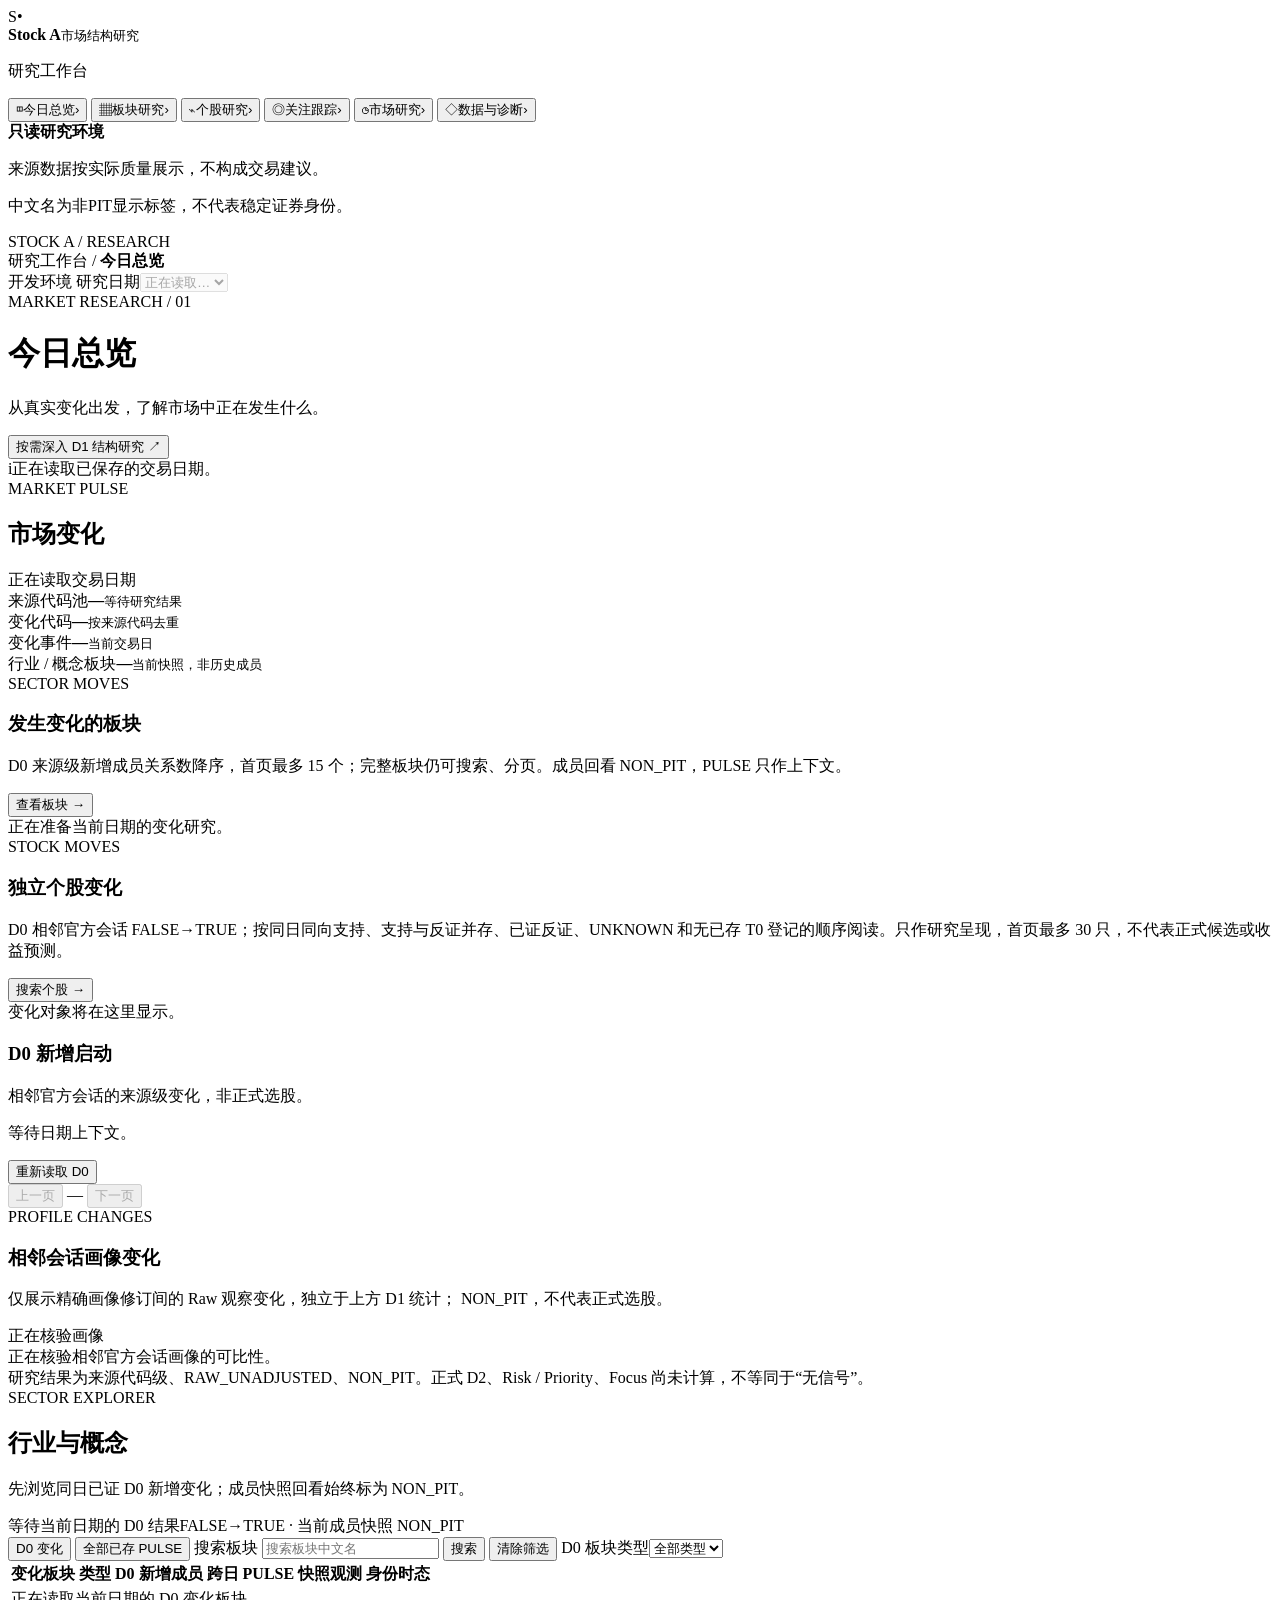
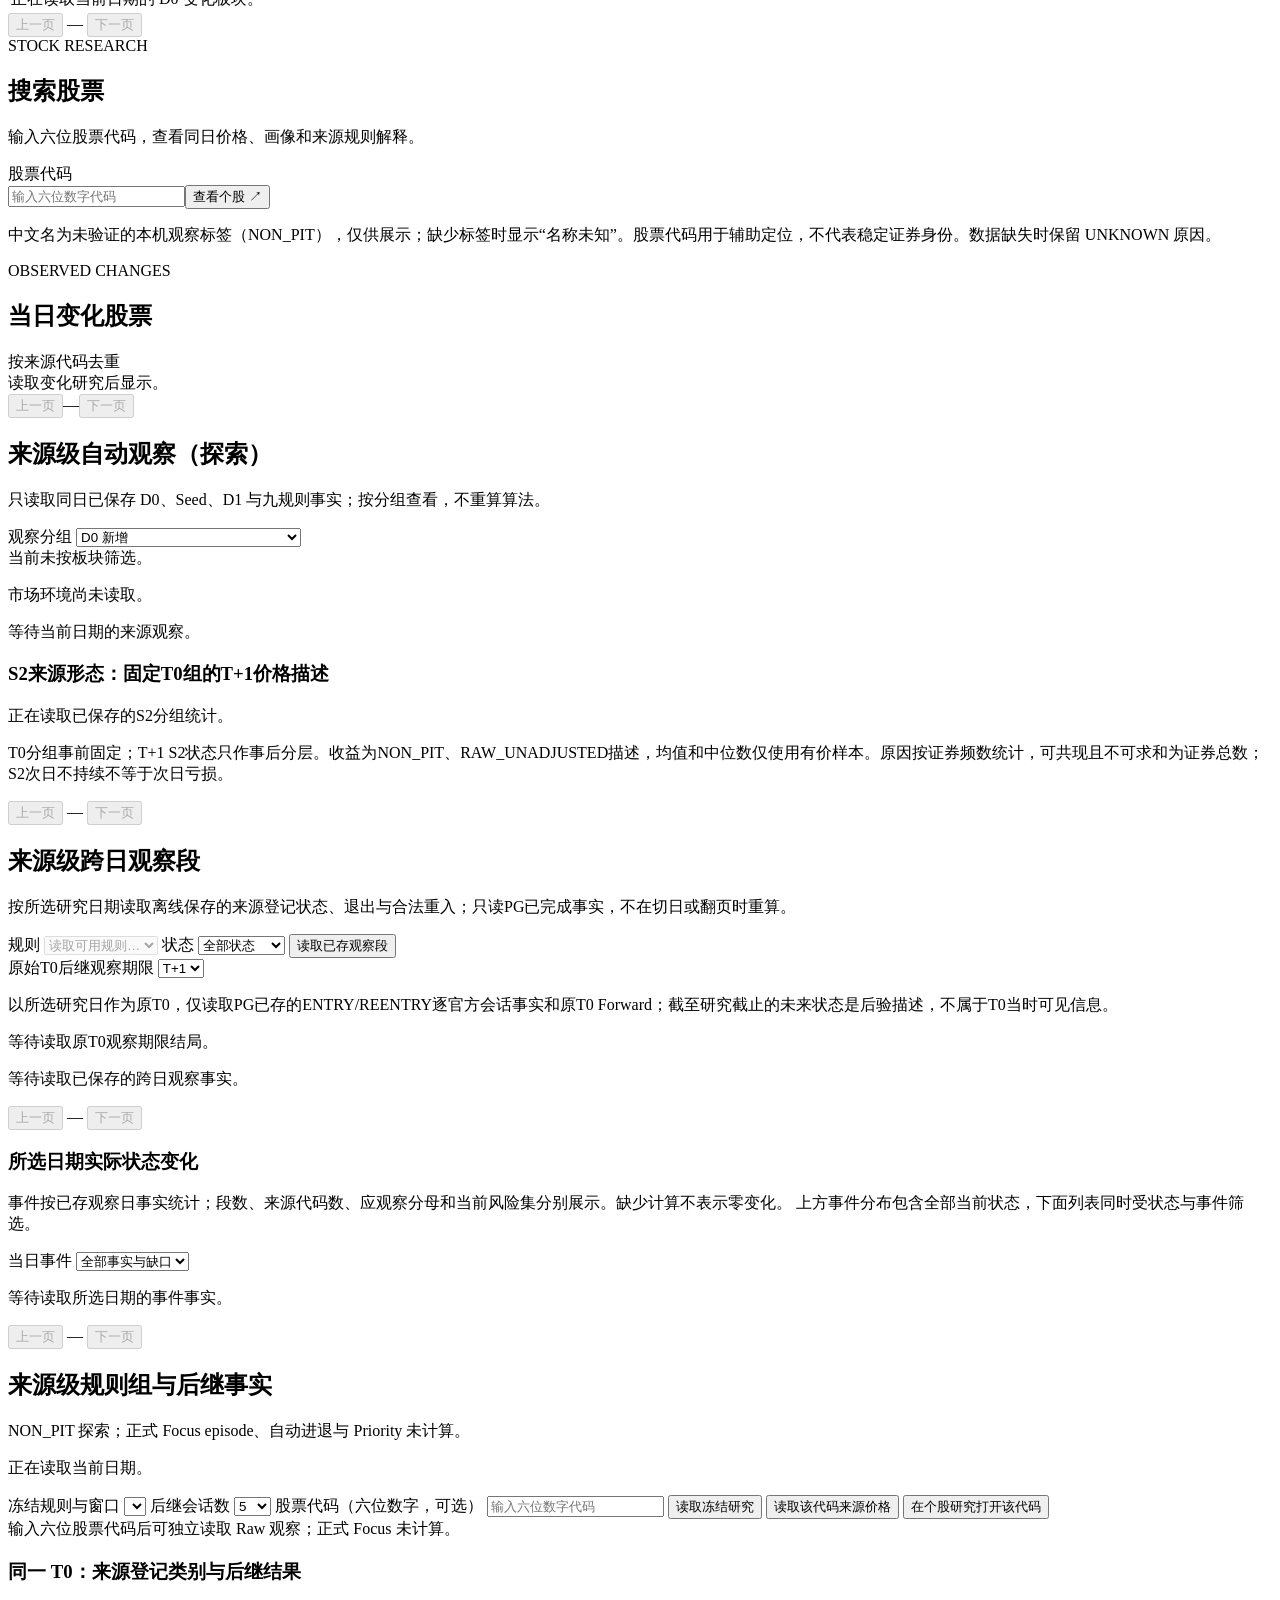
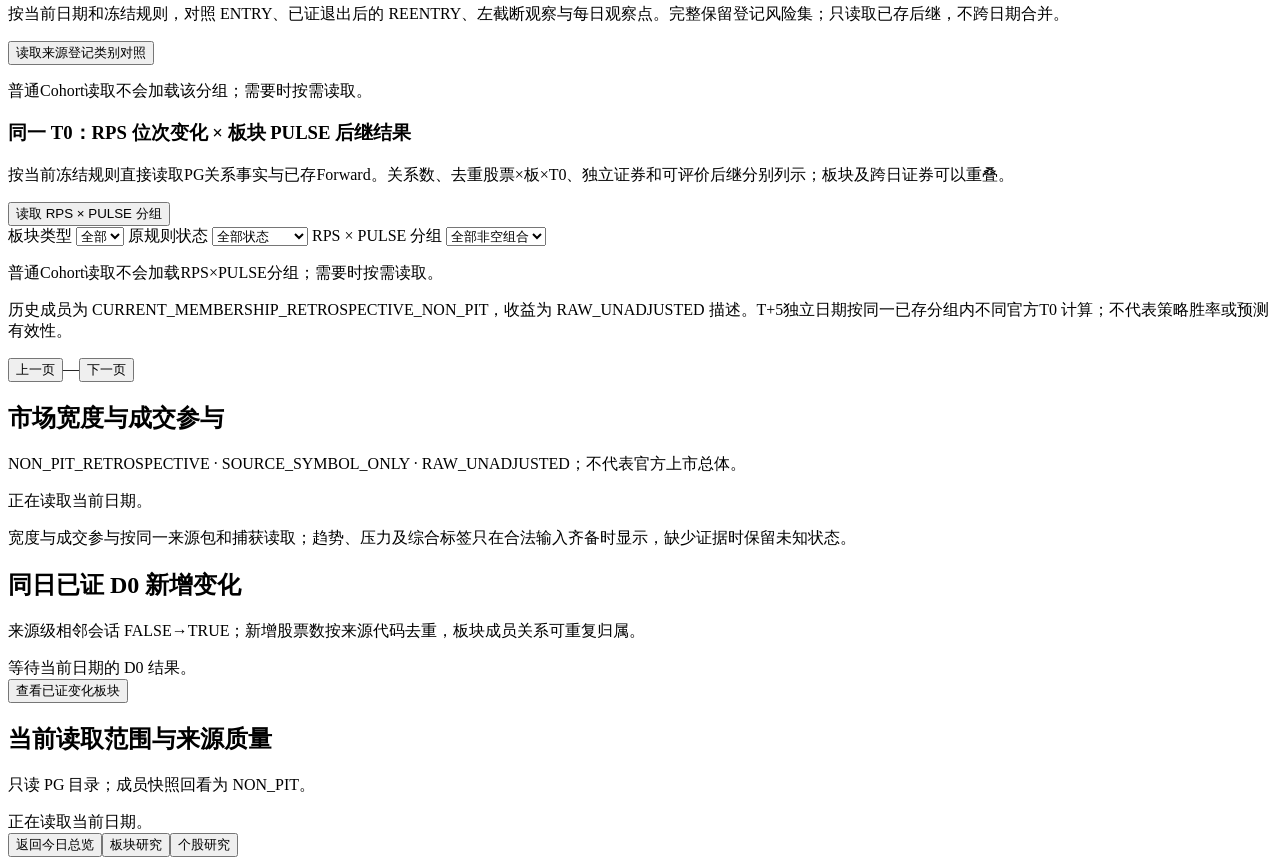
==== web/product/index.html @ 1465f551 "接入来源观察后验结局" ====
<!doctype html>
<html lang="zh-CN">
  <head>
    <meta charset="utf-8" />
    <meta name="viewport" content="width=device-width, initial-scale=1" />
    <title>Stock A · 研究工作台</title>
    <link rel="stylesheet" href="/app.css" />
    <script type="module" src="/app.js"></script>
  </head>
  <body>
    <div class="shell">
      <aside class="sidebar" aria-label="主导航">
        <div class="brand">
          <div class="brand-mark">S<span>•</span></div>
          <div><strong>Stock A</strong><small>市场结构研究</small></div>
        </div>
        <p class="nav-caption">研究工作台</p>
        <nav class="navigation">
          <button class="nav-item active" data-page="overview">
            <span class="nav-icon">◫</span><span>今日总览</span
            ><span class="nav-arrow">›</span>
          </button>
          <button class="nav-item" data-page="sectors">
            <span class="nav-icon">▦</span><span>板块研究</span
            ><span class="nav-arrow">›</span>
          </button>
          <button class="nav-item" data-page="stocks">
            <span class="nav-icon">⌁</span><span>个股研究</span
            ><span class="nav-arrow">›</span>
          </button>
          <button class="nav-item" data-page="focus">
            <span class="nav-icon">◎</span><span>关注跟踪</span
            ><span class="nav-arrow">›</span>
          </button>
          <button class="nav-item" data-page="market">
            <span class="nav-icon">◷</span><span>市场研究</span
            ><span class="nav-arrow">›</span>
          </button>
          <button class="nav-item" data-page="diagnostics">
            <span class="nav-icon">◇</span><span>数据与诊断</span
            ><span class="nav-arrow">›</span>
          </button>
        </nav>
        <div class="sidebar-note">
          <span class="status-dot"></span>
          <div>
            <b>只读研究环境</b>
            <p>来源数据按实际质量展示，不构成交易建议。</p>
            <p id="displayNameObservation">
              中文名为非PIT显示标签，不代表稳定证券身份。
            </p>
          </div>
        </div>
        <div class="sidebar-foot">STOCK A <span> / </span> RESEARCH</div>
      </aside>
      <main class="workspace">
        <header class="topbar">
          <div class="breadcrumbs">
            研究工作台 <span>/</span> <strong id="breadcrumb">今日总览</strong>
          </div>
          <div class="top-actions">
            <span class="environment"><i></i> 开发环境</span
            ><label class="context-button" for="researchDate">
              <span>研究日期</span
              ><select id="researchDate" disabled>
                <option value="">正在读取…</option>
              </select>
            </label>
          </div>
        </header>
        <div class="content">
          <div class="page-heading">
            <div>
              <div class="eyebrow">
                MARKET RESEARCH <span> / </span>
                <span id="headingIndex">01</span>
              </div>
              <h1 id="pageTitle">今日总览</h1>
              <p id="pageSubtitle">从真实变化出发，了解市场中正在发生什么。</p>
            </div>
            <button id="refreshResearch" class="button primary">
              按需深入 D1 结构研究 <span>↗</span>
            </button>
          </div>
          <div id="contextNotice" class="context-notice">
            <span class="notice-icon">i</span
            ><span id="contextText">正在读取已保存的交易日期。</span>
          </div>
          <div id="d1MaterialFilters" class="d1-material-filters" hidden>
            <label
              >结构类型<select id="d1StructureType">
                <option value="ALL">全部结构</option>
                <option value="PIVOT_LOW">枢轴低点</option>
                <option value="PIVOT_HIGH">枢轴高点</option>
                <option value="RANGE_FLOOR">区间底部</option>
                <option value="RANGE_CEILING">区间顶部</option>
                <option value="GAP_ZONE">缺口区域</option>
              </select></label
            >
            <label
              >材料变化原因<select id="d1MaterialReason">
                <option value="ALL">全部原因</option>
                <option value="SUPPORT_STATE_TRANSITION">支撑状态变化</option>
                <option value="SUPPORT_ACCEPTANCE_TRANSITION">
                  支撑接受状态变化
                </option>
                <option value="SUPPORT_FRESHNESS_TRANSITION">
                  支撑新鲜度变化
                </option>
                <option value="RETEST_QUALIFICATION_TRANSITION">
                  回测资格变化
                </option>
                <option value="FIRST_VALID_TEST_OBSERVED">首次有效测试</option>
                <option value="FIRST_SEPARATED_SESSION_OBSERVED">
                  首次间隔会话观察
                </option>
                <option value="GAP_FILL_STAGE_TRANSITION">
                  缺口回补阶段变化
                </option>
              </select></label
            >
            <span id="d1MaterialStatus" role="status"
              >选择 D1 材料变化并明确触发读取。</span
            >
          </div>
          <p id="d1MaterialQuality" class="d1-material-quality" hidden></p>
          <section id="overview" class="page active" aria-label="今日总览">
            <div class="section-heading">
              <div>
                <span class="section-kicker">MARKET PULSE</span>
                <h2>市场变化</h2>
              </div>
              <span class="muted" id="observationLabel">正在读取交易日期</span>
            </div>
            <div class="metrics" id="metrics">
              <article>
                <span>来源代码池</span><strong>—</strong
                ><small>等待研究结果</small>
              </article>
              <article>
                <span>变化代码</span><strong>—</strong
                ><small>按来源代码去重</small>
              </article>
              <article>
                <span>变化事件</span><strong>—</strong><small>当前交易日</small>
              </article>
              <article>
                <span>行业 / 概念板块</span><strong>—</strong
                ><small>当前快照，非历史成员</small>
              </article>
            </div>
            <div class="grid-two">
              <section class="card">
                <div class="card-head">
                  <div>
                    <span class="section-kicker">SECTOR MOVES</span>
                    <h3>发生变化的板块</h3>
                    <p>
                      D0 来源级新增成员关系数降序，首页最多 15
                      个；完整板块仍可搜索、分页。成员回看 NON_PIT，PULSE
                      只作上下文。
                    </p>
                  </div>
                  <button class="text-button" data-goto="sectors">
                    查看板块 <span>→</span>
                  </button>
                </div>
                <div id="overviewBoards" class="list-empty">
                  正在准备当前日期的变化研究。
                </div>
              </section>
              <section class="card">
                <div class="card-head">
                  <div>
                    <span class="section-kicker">STOCK MOVES</span>
                    <h3>独立个股变化</h3>
                    <p>
                      D0 相邻官方会话
                      FALSE→TRUE；按同日同向支持、支持与反证并存、已证反证、UNKNOWN
                      和无已存 T0 登记的顺序阅读。只作研究呈现，首页最多 30
                      只，不代表正式候选或收益预测。
                    </p>
                  </div>
                  <button class="text-button" data-goto="stocks">
                    搜索个股 <span>→</span>
                  </button>
                </div>
                <div id="overviewStocks" class="list-empty">
                  变化对象将在这里显示。
                </div>
              </section>
            </div>
            <section class="card">
              <div class="card-head">
                <div>
                  <h3>D0 新增启动</h3>
                  <p>相邻官方会话的来源级变化，非正式选股。</p>
                </div>
              </div>
              <p id="d0Status" role="status">等待日期上下文。</p>
              <button id="d0Retry" class="button subtle">重新读取 D0</button>
              <div id="d0Stocks" class="list-empty"></div>
              <div class="pagination">
                <button id="d0Prev" class="button subtle" disabled>
                  上一页
                </button>
                <span id="d0Page">—</span>
                <button id="d0Next" class="button subtle" disabled>
                  下一页
                </button>
              </div>
            </section>
            <section id="profileChangeCard" class="card profile-change-card">
              <div class="card-head">
                <div>
                  <span class="section-kicker">PROFILE CHANGES</span>
                  <h3>相邻会话画像变化</h3>
                  <p>
                    仅展示精确画像修订间的 Raw 观察变化，独立于上方 D1 统计；
                    NON_PIT，不代表正式选股。
                  </p>
                </div>
                <span id="profileChangeSummary" class="muted"
                  >正在核验画像</span
                >
              </div>
              <div id="profileChangeList" class="list-empty">
                正在核验相邻官方会话画像的可比性。
              </div>
            </section>
            <div class="footnote">
              研究结果为来源代码级、RAW_UNADJUSTED、NON_PIT。正式 D2、Risk /
              Priority、Focus 尚未计算，不等同于“无信号”。
            </div>
          </section>
          <section id="sectors" class="page" aria-label="板块研究">
            <div class="section-heading">
              <div>
                <span class="section-kicker">SECTOR EXPLORER</span>
                <h2>行业与概念</h2>
                <p id="d0BoardDescription">
                  先浏览同日已证 D0 新增变化；成员快照回看始终标为 NON_PIT。
                </p>
              </div>
            </div>
            <section class="card table-card">
              <div class="table-caption">
                <span id="d0BoardSummary">等待当前日期的 D0 结果</span
                ><span id="d0BoardMode">FALSE→TRUE · 当前成员快照 NON_PIT</span>
              </div>
              <div
                id="pulseCohortSummary"
                class="pulse-cohort-summary"
                hidden
              ></div>
              <div class="filters d0-board-filters">
                <button
                  id="viewD0Boards"
                  class="button primary"
                  aria-pressed="true"
                >
                  D0 变化
                </button>
                <button
                  id="viewPulseBoards"
                  class="button subtle"
                  aria-pressed="false"
                >
                  全部已存 PULSE
                </button>
                <label class="sr-only" for="d0BoardSearch">搜索板块</label>
                <input id="d0BoardSearch" placeholder="搜索板块中文名" />
                <button id="searchD0Boards" class="button subtle">搜索</button>
                <button id="clearD0BoardFilters" class="button subtle">
                  清除筛选
                </button>
                <label class="sr-only" for="d0BoardKind">D0 板块类型</label
                ><select id="d0BoardKind">
                  <option value="ALL">全部类型</option>
                  <option value="INDUSTRY">行业</option>
                  <option value="CONCEPT">概念</option>
                </select>
              </div>
              <div class="table-scroll">
                <table>
                  <thead>
                    <tr>
                      <th id="d0BoardNameHeading">变化板块</th>
                      <th>类型</th>
                      <th id="d0BoardCountHeading">D0 新增成员</th>
                      <th id="d0BoardPulseHeading">跨日 PULSE</th>
                      <th>快照观测</th>
                      <th>身份时态</th>
                      <th></th>
                    </tr>
                  </thead>
                  <tbody id="d0BoardRows">
                    <tr>
                      <td colspan="7" class="empty">
                        正在读取当前日期的 D0 变化板块。
                      </td>
                    </tr>
                  </tbody>
                </table>
              </div>
              <div class="pagination">
                <button id="d0BoardPrev" class="button subtle" disabled>
                  上一页
                </button>
                <span id="d0BoardPage">—</span>
                <button id="d0BoardNext" class="button subtle" disabled>
                  下一页
                </button>
              </div>
            </section>
            <section id="d1SectorPanel" class="d1-sector-panel" hidden>
              <div class="section-heading">
                <div>
                  <span class="section-kicker">DEEPER D1 RESEARCH</span>
                  <h2>深入 D1 结构变化</h2>
                  <p>
                    仅在明确点击顶部“按需深入 D1 结构研究”后读取完整来源池。
                  </p>
                </div>
                <div class="filters">
                  <label class="sr-only" for="boardSearch">搜索 D1 板块</label>
                  <input id="boardSearch" placeholder="搜索板块中文名" />
                  <button id="searchBoards" class="button subtle">搜索</button>
                  <label class="sr-only" for="boardKind">D1 板块类型</label
                  ><select id="boardKind">
                    <option value="ALL">全部类型</option>
                    <option value="INDUSTRY">行业</option>
                    <option value="CONCEPT">概念</option>
                  </select>
                </div>
              </div>
              <section class="card table-card">
                <div class="table-caption">
                  <span id="boardSummary">等待 D1 深入研究</span
                  ><span>材料变化交集 · 当前成员快照 NON_PIT</span>
                </div>
                <p id="boardCompareStatus" role="status">
                  选择两个板块后比较成员交集、独有集合、去重分母、D0新增、Seed与目标价质量。
                </p>
                <div class="table-scroll">
                  <table>
                    <thead>
                      <tr>
                        <th>板块名称</th>
                        <th>类型</th>
                        <th>成员总数</th>
                        <th>映射 / 未映射</th>
                        <th>变化成员</th>
                        <th></th>
                      </tr>
                    </thead>
                    <tbody id="boardRows">
                      <tr>
                        <td colspan="6" class="empty">
                          等待用户主动触发 D1 深入研究。
                        </td>
                      </tr>
                    </tbody>
                  </table>
                </div>
                <div class="pagination">
                  <button id="boardPrev" class="button subtle" disabled>
                    上一页
                  </button>
                  <span id="boardPage">—</span>
                  <button id="boardNext" class="button subtle" disabled>
                    下一页
                  </button>
                </div>
              </section>
            </section>
          </section>
          <section id="stocks" class="page" aria-label="个股研究">
            <div class="section-heading">
              <div>
                <span class="section-kicker">STOCK RESEARCH</span>
                <h2>搜索股票</h2>
                <p>输入六位股票代码，查看同日价格、画像和来源规则解释。</p>
              </div>
            </div>
            <div class="card search-card">
              <form id="stockSearch">
                <label for="stockSymbol">股票代码</label>
                <div class="search-line">
                  <input
                    id="stockSymbol"
                    autocomplete="off"
                    inputmode="numeric"
                    maxlength="6"
                    pattern="[0-9]{6}"
                    title="请输入六位数字股票代码"
                    placeholder="输入六位数字代码"
                  /><button class="button primary" type="submit">
                    查看个股 <span>↗</span>
                  </button>
                </div>
              </form>
              <p id="stockSearchStatus" class="muted" role="status"></p>
              <p class="muted">
                中文名为未验证的本机观察标签（NON_PIT），仅供展示；缺少标签时显示“名称未知”。股票代码用于辅助定位，不代表稳定证券身份。数据缺失时保留
                UNKNOWN 原因。
              </p>
            </div>
            <div class="section-heading lower">
              <div>
                <span class="section-kicker">OBSERVED CHANGES</span>
                <h2>当日变化股票</h2>
              </div>
              <span class="muted">按来源代码去重</span>
            </div>
            <section class="card">
              <div id="stockList" class="list-empty">读取变化研究后显示。</div>
              <div class="pagination">
                <button id="stockPrev" class="button subtle" disabled>
                  上一页</button
                ><span id="stockPage">—</span
                ><button id="stockNext" class="button subtle" disabled>
                  下一页
                </button>
              </div>
            </section>
          </section>
          <section id="focus" class="page" aria-label="关注跟踪">
            <section class="card">
              <div class="card-head">
                <div>
                  <h2>来源级自动观察（探索）</h2>
                  <p>
                    只读取同日已保存 D0、Seed、D1
                    与九规则事实；按分组查看，不重算算法。
                  </p>
                </div>
              </div>
              <label class="inline-filter"
                >观察分组
                <select id="focusAutoGroup">
                  <option value="D0_NEW">D0 新增</option>
                  <option value="SEED_RULE">
                    Seed / S1 / S2 / 冻结规则为 TRUE
                  </option>
                  <option value="D1_MATERIAL">D1 材料变化</option>
                  <option value="UNKNOWN">未知或缺少事实</option>
                  <option value="KNOWN_NO_SIGNAL">已计算无观察线索</option>
                </select>
              </label>
              <div id="focusAutoBoardFilter" class="focus-filter-state">
                当前未按板块筛选。
              </div>
              <p id="focusMarketContext" role="status">市场环境尚未读取。</p>
              <p id="focusAutoStatus" role="status">等待当前日期的来源观察。</p>
              <section
                id="focusS2T1Cohort"
                class="focus-s2-t1-cohort"
                aria-label="S2固定分组T加一描述统计"
              >
                <h3>S2来源形态：固定T0组的T+1价格描述</h3>
                <p id="focusS2T1CohortStatus" role="status">
                  正在读取已保存的S2分组统计。
                </p>
                <div id="focusS2T1CohortTables"></div>
                <p id="focusS2T1CohortNote" class="muted">
                  T0分组事前固定；T+1
                  S2状态只作事后分层。收益为NON_PIT、RAW_UNADJUSTED描述，均值和中位数仅使用有价样本。原因按证券频数统计，可共现且不可求和为证券总数；S2次日不持续不等于次日亏损。
                </p>
              </section>
              <div id="focusAutoRows"></div>
              <div class="pagination">
                <button id="focusAutoPrev" class="button subtle" disabled>
                  上一页
                </button>
                <span id="focusAutoPage">—</span>
                <button id="focusAutoNext" class="button subtle" disabled>
                  下一页
                </button>
              </div>
            </section>
            <section class="card" aria-label="来源级跨日观察段">
              <div class="card-head">
                <div>
                  <h2>来源级跨日观察段</h2>
                  <p>
                    按所选研究日期读取离线保存的来源登记状态、退出与合法重入；只读PG已完成事实，不在切日或翻页时重算。
                  </p>
                </div>
              </div>
              <div class="focus-segment-filters">
                <label class="inline-filter"
                  >规则
                  <select id="focusSegmentRule" disabled>
                    <option value="">读取可用规则…</option>
                  </select>
                </label>
                <label class="inline-filter"
                  >状态
                  <select id="focusSegmentStatusFilter">
                    <option value="ALL">全部状态</option>
                    <option value="ACTIVE">持续观察</option>
                    <option value="PAUSED">未知暂停</option>
                    <option value="EXITED">已证退出</option>
                    <option value="EXITED_UNKNOWN">退出后未知</option>
                    <option value="UNKNOWN">状态未知</option>
                    <option value="INCOMPLETE">事实不完整</option>
                    <option value="NOT_COMPUTED">未计算</option>
                  </select>
                </label>
                <button id="focusSegmentRefresh" class="button subtle">
                  读取已存观察段
                </button>
              </div>
              <div class="focus-segment-outcome-controls">
                <label class="inline-filter"
                  >原始T0后继观察期限
                  <select id="focusSegmentOutcomeHorizon">
                    <option value="1">T+1</option>
                    <option value="3">T+3</option>
                    <option value="5">T+5</option>
                  </select>
                </label>
                <p>
                  以所选研究日作为原T0，仅读取PG已存的ENTRY/REENTRY逐官方会话事实和原T0
                  Forward；截至研究截止的未来状态是后验描述，不属于T0当时可见信息。
                </p>
              </div>
              <p id="focusSegmentOutcomeStatus" role="status">
                等待读取原T0观察期限结局。
              </p>
              <div
                id="focusSegmentOutcomeSummary"
                class="focus-segment-outcome-summary"
              ></div>
              <p id="focusSegmentStatus" role="status">
                等待读取已保存的跨日观察事实。
              </p>
              <div id="focusSegmentRows" class="focus-segment-rows"></div>
              <div class="pagination">
                <button id="focusSegmentPrev" class="button subtle" disabled>
                  上一页
                </button>
                <span id="focusSegmentPage">—</span>
                <button id="focusSegmentNext" class="button subtle" disabled>
                  下一页
                </button>
              </div>
              <div class="focus-segment-day-events">
                <h3>所选日期实际状态变化</h3>
                <p>
                  事件按已存观察日事实统计；段数、来源代码数、应观察分母和当前风险集分别展示。缺少计算不表示零变化。
                  上方事件分布包含全部当前状态，下面列表同时受状态与事件筛选。
                </p>
                <label class="inline-filter"
                  >当日事件
                  <select id="focusSegmentEventFilter">
                    <option value="ALL">全部事实与缺口</option>
                    <option value="ENTRY">新登记</option>
                    <option value="FIRST_OBSERVED_LEFT_CENSORED">
                      左截断首观
                    </option>
                    <option value="CONTINUES">持续观察</option>
                    <option value="PAUSED_UNKNOWN">未知暂停</option>
                    <option value="EXIT_PROVED">已证退出</option>
                    <option value="REENTRY">合法重入</option>
                    <option value="LEFT_CENSORED">未知后恢复</option>
                    <option value="UNKNOWN">仍未知</option>
                    <option value="NO_MATCH">终止后未重入</option>
                    <option value="REENTRY_NOT_LINKED">重入未证</option>
                    <option value="INCOMPLETE">事实不完整</option>
                    <option value="NOT_COMPUTED">未计算</option>
                  </select>
                </label>
                <p id="focusSegmentEventStatus" role="status">
                  等待读取所选日期的事件事实。
                </p>
                <div
                  id="focusSegmentEventCounts"
                  class="focus-segment-event-counts"
                ></div>
                <div
                  id="focusSegmentEventRows"
                  class="focus-segment-rows"
                ></div>
                <div class="pagination">
                  <button
                    id="focusSegmentEventPrev"
                    class="button subtle"
                    disabled
                  >
                    上一页
                  </button>
                  <span id="focusSegmentEventPage">—</span>
                  <button
                    id="focusSegmentEventNext"
                    class="button subtle"
                    disabled
                  >
                    下一页
                  </button>
                </div>
              </div>
            </section>
            <section class="card">
              <div class="card-head">
                <div>
                  <h2>来源级规则组与后继事实</h2>
                  <p>
                    NON_PIT 探索；正式 Focus episode、自动进退与 Priority
                    未计算。
                  </p>
                </div>
              </div>
              <p id="focusStatus">正在读取当前日期。</p>
              <label
                >冻结规则与窗口
                <select id="cohortKey"></select
              ></label>
              <label
                >后继会话数
                <select id="cohortHorizon">
                  <option value="1">1</option>
                  <option value="3">3</option>
                  <option value="5" selected>5</option>
                  <option value="10">10</option>
                  <option value="20">20</option>
                </select></label
              >
              <label
                >股票代码（六位数字，可选）
                <input
                  id="cohortSymbol"
                  inputmode="numeric"
                  maxlength="6"
                  pattern="[0-9]{6}"
                  title="请输入六位数字股票代码，无需市场前缀"
                  placeholder="输入六位数字代码"
              /></label>
              <button id="readCohort" class="button primary">
                读取冻结研究
              </button>
              <button id="focusReadStock" class="button subtle">
                读取该代码来源价格
              </button>
              <button id="focusBackStock" class="button subtle">
                在个股研究打开该代码
              </button>
              <div id="focusStockStatus" role="status">
                输入六位股票代码后可独立读取 Raw 观察；正式 Focus 未计算。
              </div>
              <div id="focusStockResult"></div>
              <div id="cohortSummary"></div>
              <section
                id="cohortEnrollmentPanel"
                class="cohort-rps-pulse-panel"
                aria-label="同一T0来源登记类别与后继结果"
              >
                <h3>同一 T0：来源登记类别与后继结果</h3>
                <p class="muted">
                  按当前日期和冻结规则，对照 ENTRY、已证退出后的
                  REENTRY、左截断观察与每日观察点。完整保留登记风险集；只读取已存后继，不跨日期合并。
                </p>
                <button id="readCohortEnrollment" class="button subtle">
                  读取来源登记类别对照
                </button>
                <p id="cohortEnrollmentStatus" role="status">
                  普通Cohort读取不会加载该分组；需要时按需读取。
                </p>
                <div id="cohortEnrollmentSummary"></div>
              </section>
              <section
                id="cohortRpsPulsePanel"
                class="cohort-rps-pulse-panel"
                aria-label="RPS位次变化与板块PULSE后继分组统计"
              >
                <h3>同一 T0：RPS 位次变化 × 板块 PULSE 后继结果</h3>
                <p class="muted">
                  按当前冻结规则直接读取PG关系事实与已存Forward。关系数、去重股票×板×T0、独立证券和可评价后继分别列示；板块及跨日证券可以重叠。
                </p>
                <button id="readCohortRpsPulse" class="button subtle">
                  读取 RPS × PULSE 分组
                </button>
                <div class="filters cohort-rps-pulse-filters">
                  <label for="cohortRpsBoardKind">
                    板块类型
                    <select id="cohortRpsBoardKind">
                      <option value="ALL">全部</option>
                      <option value="INDUSTRY">行业</option>
                      <option value="CONCEPT">概念</option>
                    </select>
                  </label>
                  <label for="cohortRpsRuleState">
                    原规则状态
                    <select id="cohortRpsRuleState">
                      <option value="ALL">全部状态</option>
                      <option value="TRUE">MATCH</option>
                      <option value="FALSE">NO_MATCH</option>
                      <option value="UNKNOWN">UNKNOWN</option>
                    </select>
                  </label>
                  <label for="cohortRpsGroup">
                    RPS × PULSE 分组
                    <select id="cohortRpsGroup">
                      <option value="ALL">全部非空组合</option>
                    </select>
                  </label>
                </div>
                <p id="cohortRpsPulseStatus" role="status">
                  普通Cohort读取不会加载RPS×PULSE分组；需要时按需读取。
                </p>
                <div id="cohortRpsPulseSummary"></div>
                <p class="muted">
                  历史成员为 CURRENT_MEMBERSHIP_RETROSPECTIVE_NON_PIT，收益为
                  RAW_UNADJUSTED 描述。T+5独立日期按同一已存分组内不同官方T0
                  计算；不代表策略胜率或预测有效性。
                </p>
              </section>
              <div id="cohortDateComparison"></div>
              <div id="cohortSymbolForward"></div>
              <div id="cohortRows"></div>
              <div class="pagination">
                <button id="cohortPrev" class="button subtle">上一页</button
                ><span id="cohortPage">—</span
                ><button id="cohortNext" class="button subtle">下一页</button>
              </div>
            </section>
          </section>
          <section id="market" class="page" aria-label="市场研究">
            <section class="card">
              <h2>市场宽度与成交参与</h2>
              <p>
                NON_PIT_RETROSPECTIVE · SOURCE_SYMBOL_ONLY ·
                RAW_UNADJUSTED；不代表官方上市总体。
              </p>
              <div id="marketResult">正在读取当前日期。</div>
              <p>
                宽度与成交参与按同一来源包和捕获读取；趋势、压力及综合标签只在合法输入齐备时显示，缺少证据时保留未知状态。
              </p>
            </section>
            <section class="card market-d0-card">
              <h2>同日已证 D0 新增变化</h2>
              <p>
                来源级相邻会话
                FALSE→TRUE；新增股票数按来源代码去重，板块成员关系可重复归属。
              </p>
              <div id="marketD0Result" role="status">
                等待当前日期的 D0 结果。
              </div>
              <button class="button primary" data-goto="sectors">
                查看已证变化板块
              </button>
            </section>
          </section>
          <section id="diagnostics" class="page" aria-label="数据与诊断">
            <section class="card">
              <h2>当前读取范围与来源质量</h2>
              <p>只读 PG 目录；成员快照回看为 NON_PIT。</p>
              <div id="diagnosticResult">正在读取当前日期。</div>
              <button class="button subtle" data-goto="overview">
                返回今日总览</button
              ><button class="button subtle" data-goto="sectors">
                板块研究</button
              ><button class="button subtle" data-goto="stocks">
                个股研究
              </button>
            </section>
          </section>
        </div>
      </main>
    </div>
    <dialog id="boardDialog" class="drawer">
      <div class="dialog-head">
        <div>
          <span class="section-kicker">SECTOR DETAIL</span>
          <h2 id="boardTitle">板块成员</h2>
          <p id="boardMeta">当前快照 · NON_PIT</p>
        </div>
        <button class="icon-button" data-close="boardDialog" aria-label="关闭">
          ×
        </button>
      </div>
      <div class="drawer-body">
        <div id="boardCoverage" class="coverage">—</div>
        <section
          id="pulseHistory"
          class="card pulse-history"
          aria-label="板块PULSE多会话演变"
        >
          <h3>板块 PULSE 多会话演变</h3>
          <p>正在读取当前板块的既存会话事实。</p>
        </section>
        <div class="drawer-tools" id="memberTools">
          <label class="sr-only" for="memberSearch">搜索成员代码</label
          ><input
            id="memberSearch"
            placeholder="搜索成员中文名或六位股票代码"
          /><button id="searchMembers" class="button subtle">搜索</button
          ><select id="memberState">
            <option value="ALL">全部状态</option>
            <option value="CHANGED">有变化</option>
            <option value="UNCHANGED">未变化</option>
            <option value="UNKNOWN">未知</option>
            <option value="NOT_COMPARABLE">不可比较</option>
            <option value="NOT_EVALUABLE">不可评价</option>
          </select>
        </div>
        <div id="memberList" class="list-empty">正在读取成员…</div>
        <div class="pagination">
          <button id="memberPrev" class="button subtle">上一页</button
          ><span id="memberPage">—</span
          ><button id="memberNext" class="button subtle">下一页</button>
        </div>
      </div>
    </dialog>
    <dialog id="stockDialog" class="modal stock-modal">
      <div class="dialog-head">
        <div>
          <span class="section-kicker">STOCK DETAIL</span>
          <h2 id="stockTitle">个股研究</h2>
          <p id="stockMeta">来源代码 · RAW_UNADJUSTED · NON_PIT</p>
        </div>
        <button class="icon-button" data-close="stockDialog" aria-label="关闭">
          ×
        </button>
      </div>
      <div class="dialog-body stock-body">
        <div id="stockStatus" class="inline-status" role="status">
          正在读取…
        </div>
        <button id="stockToFocus" class="button subtle">
          查看该代码的关注观察
        </button>
        <div id="stockContent"></div>
      </div>
    </dialog>
  </body>
</html>
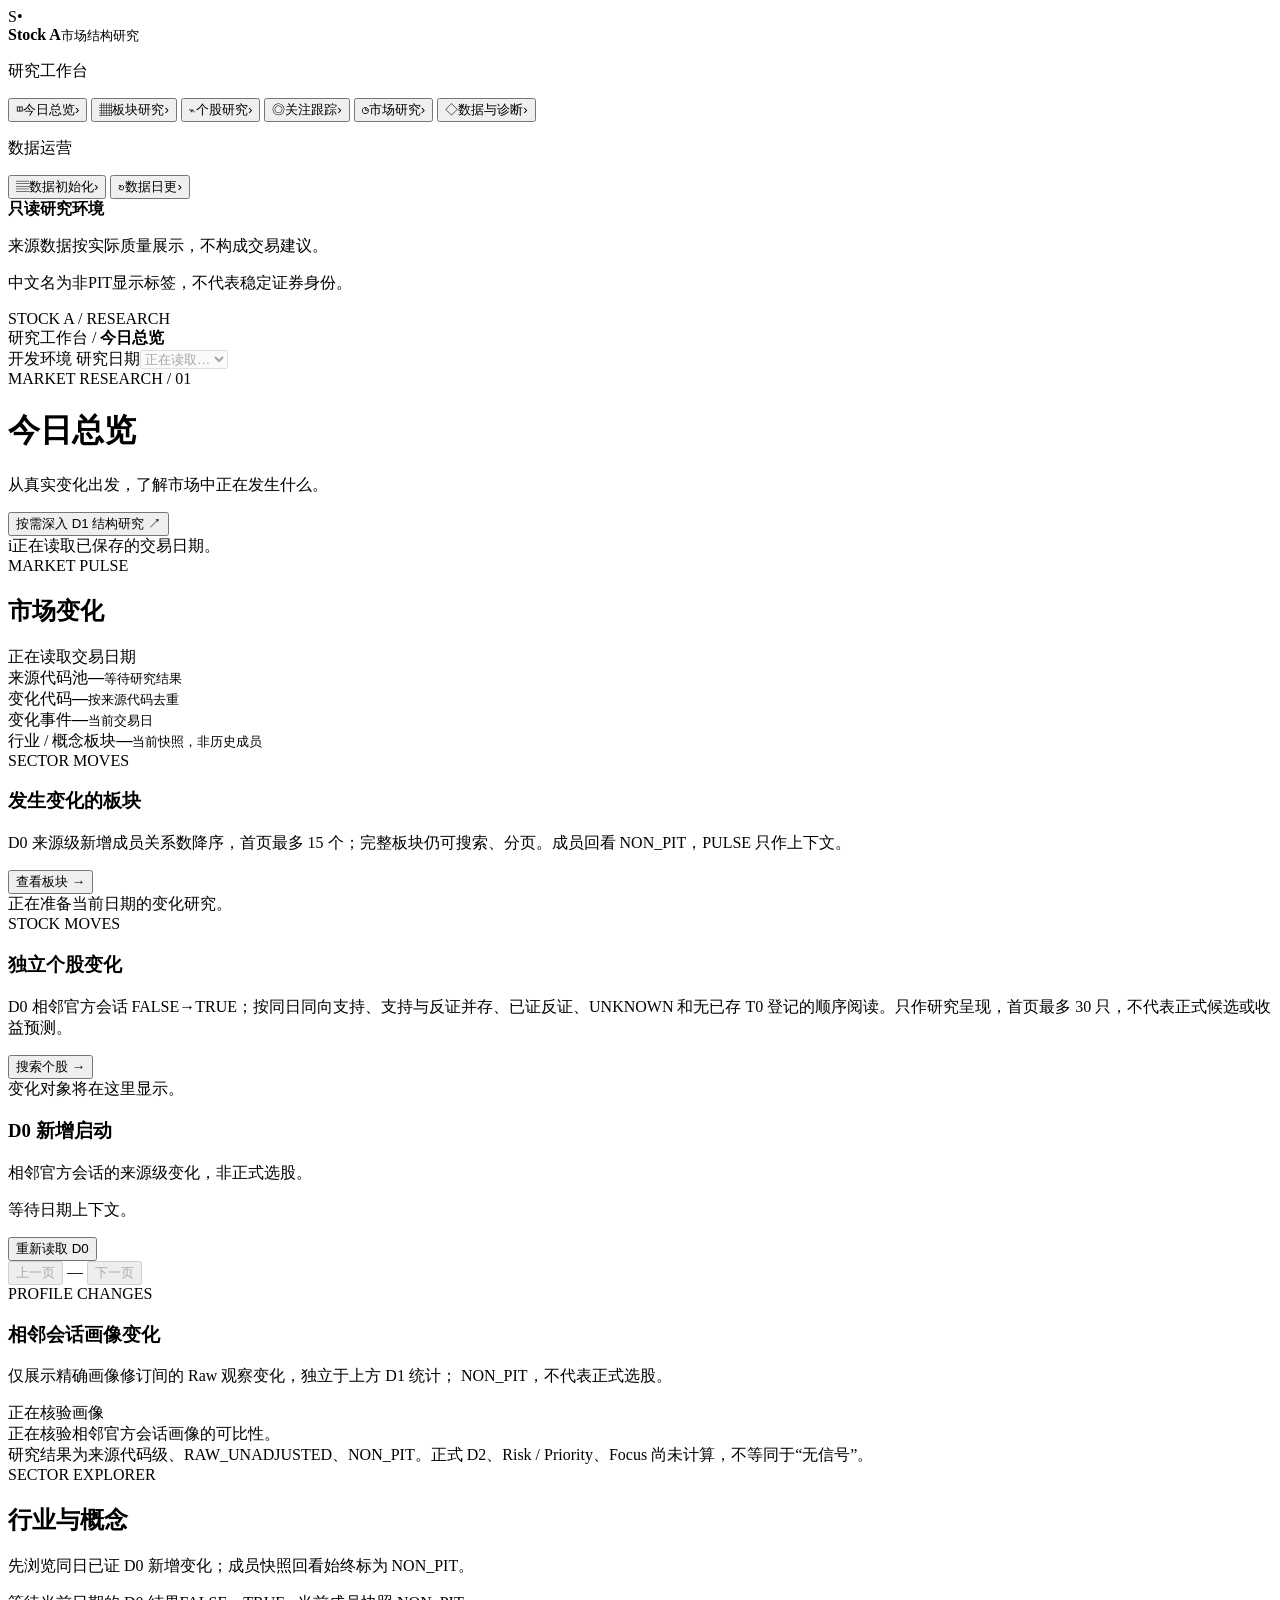
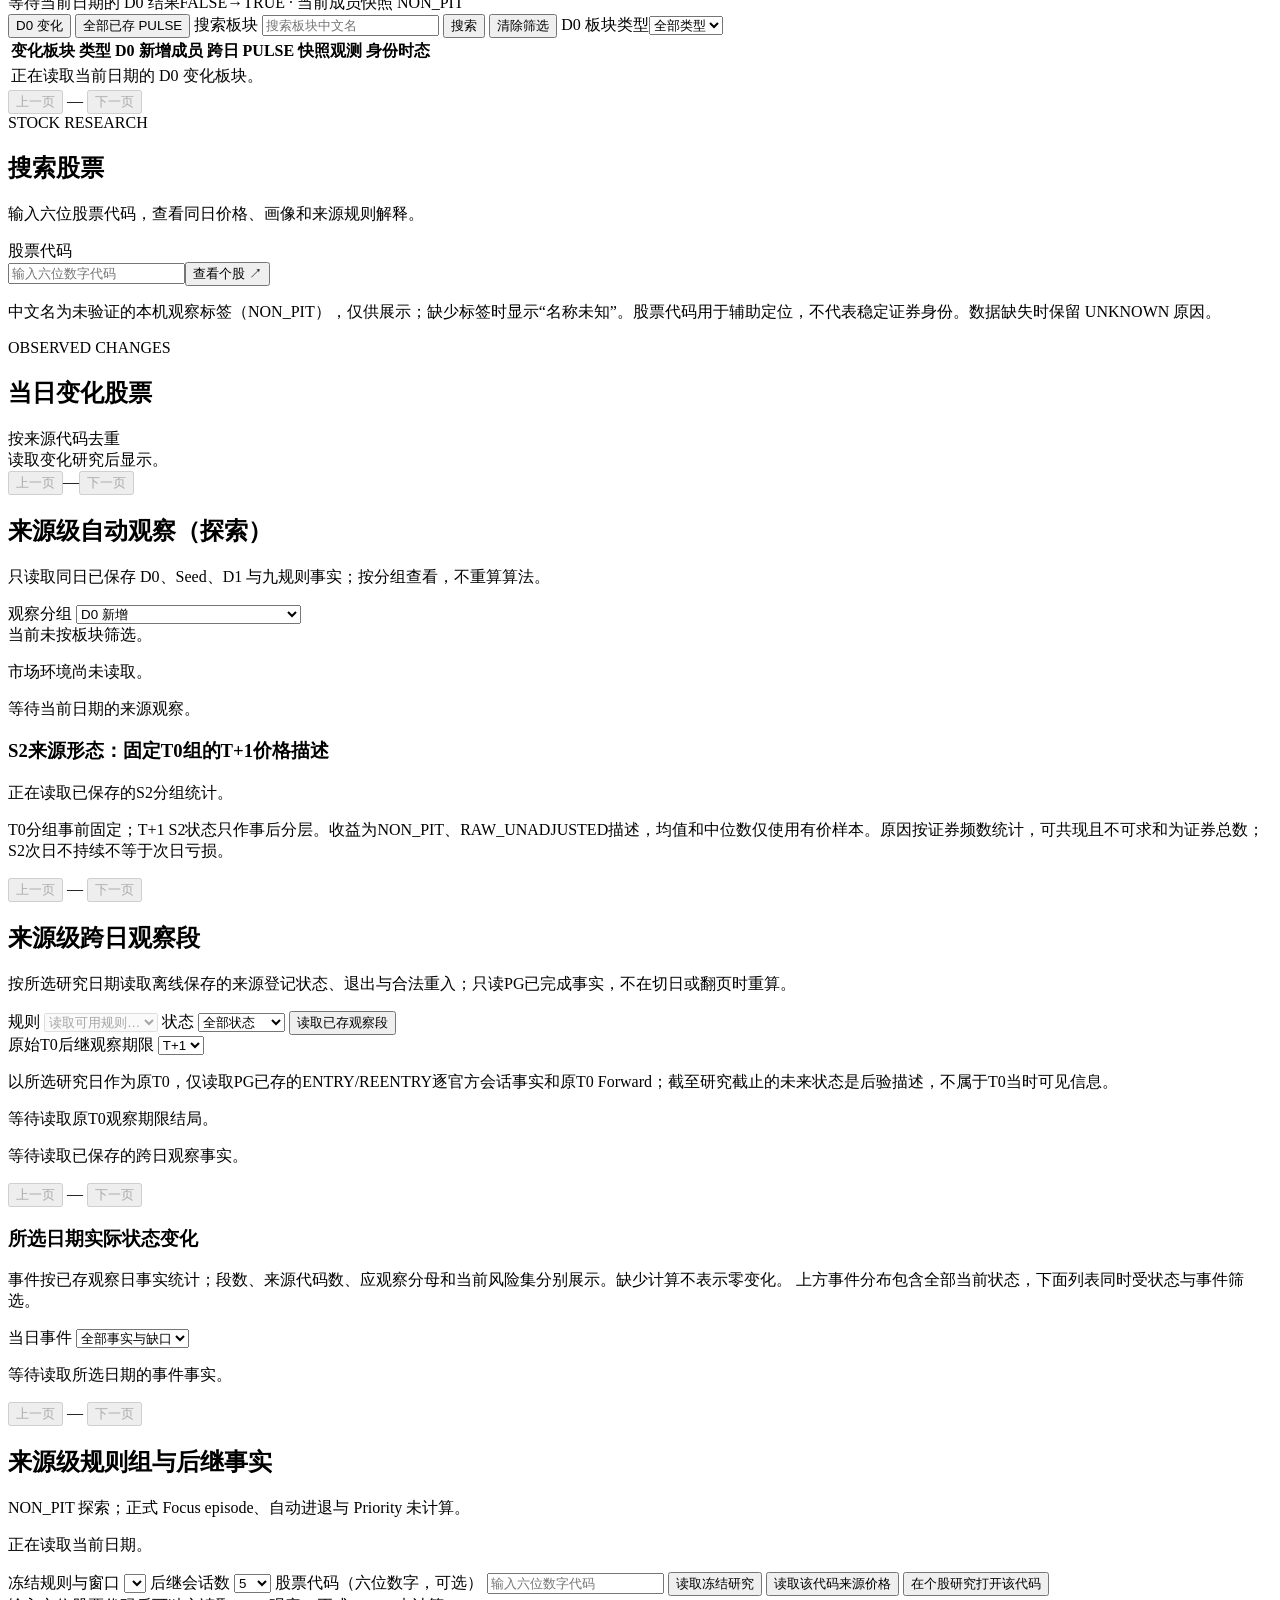
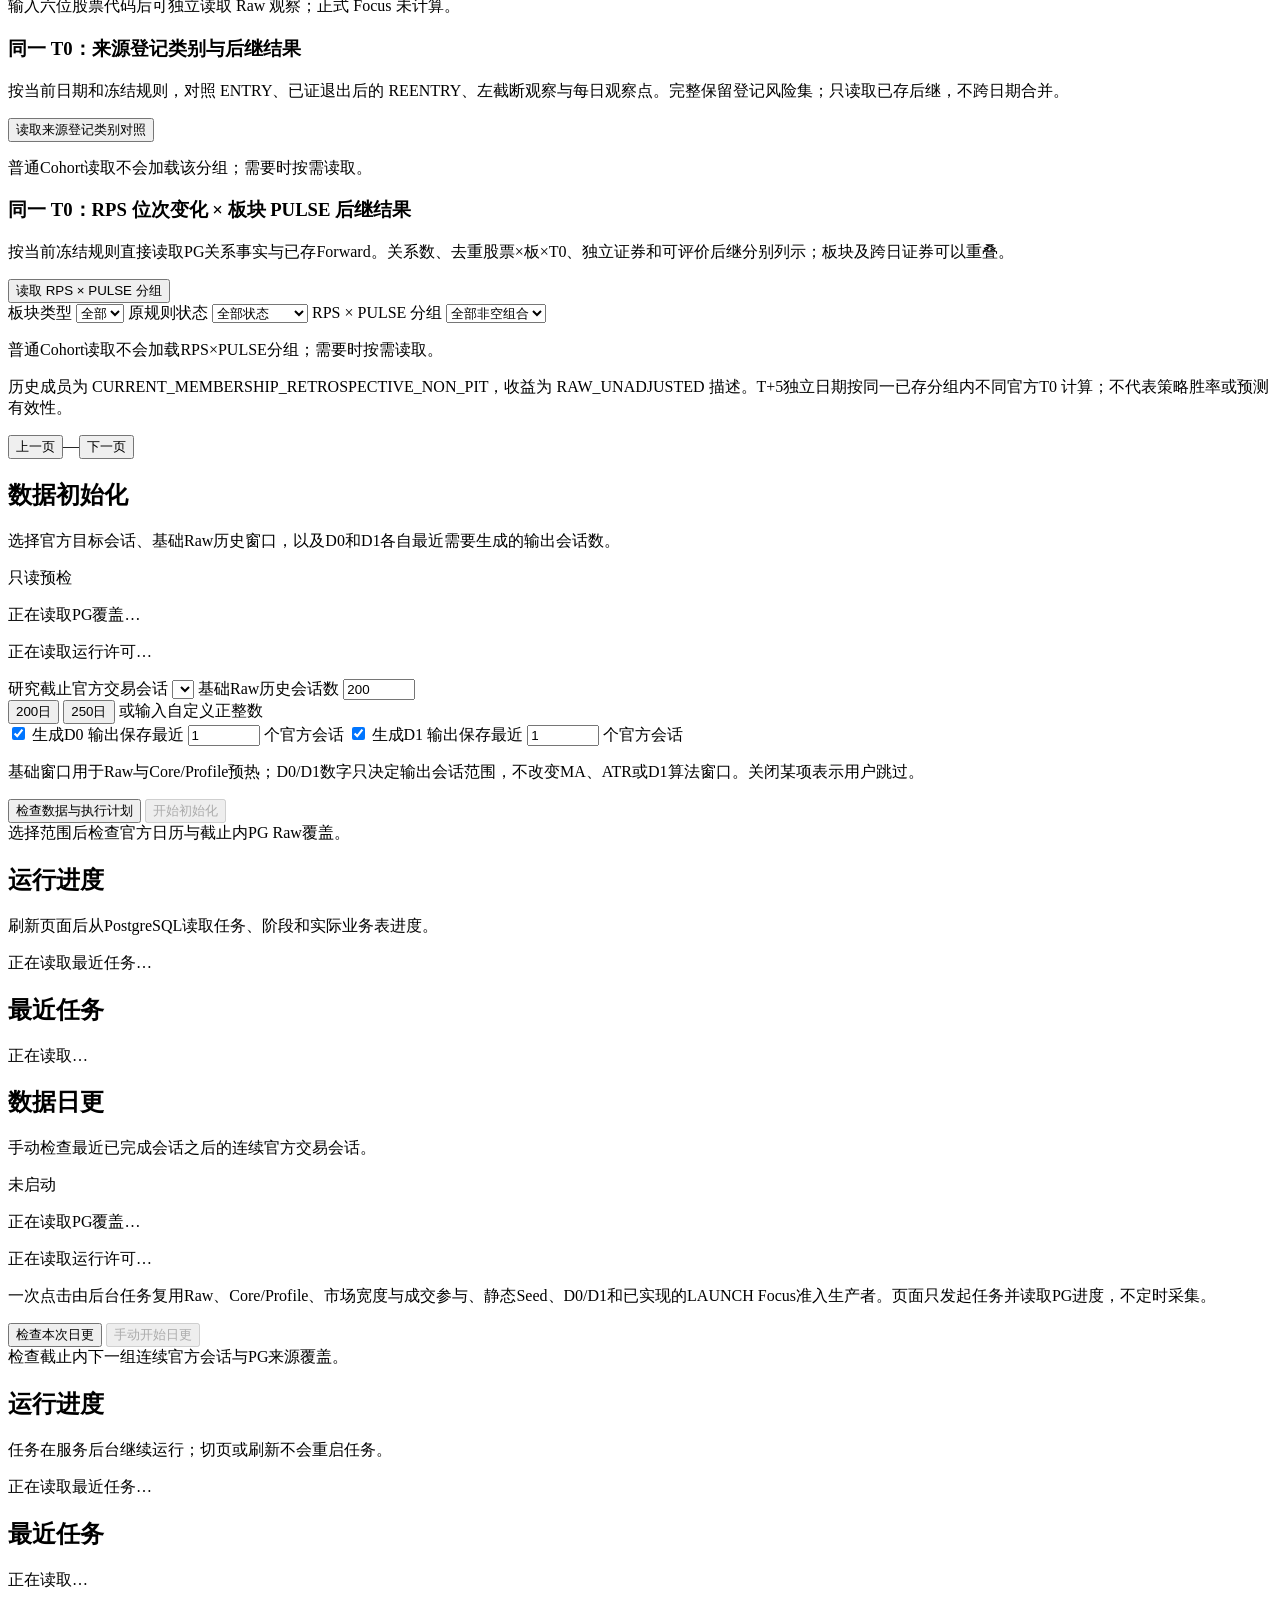
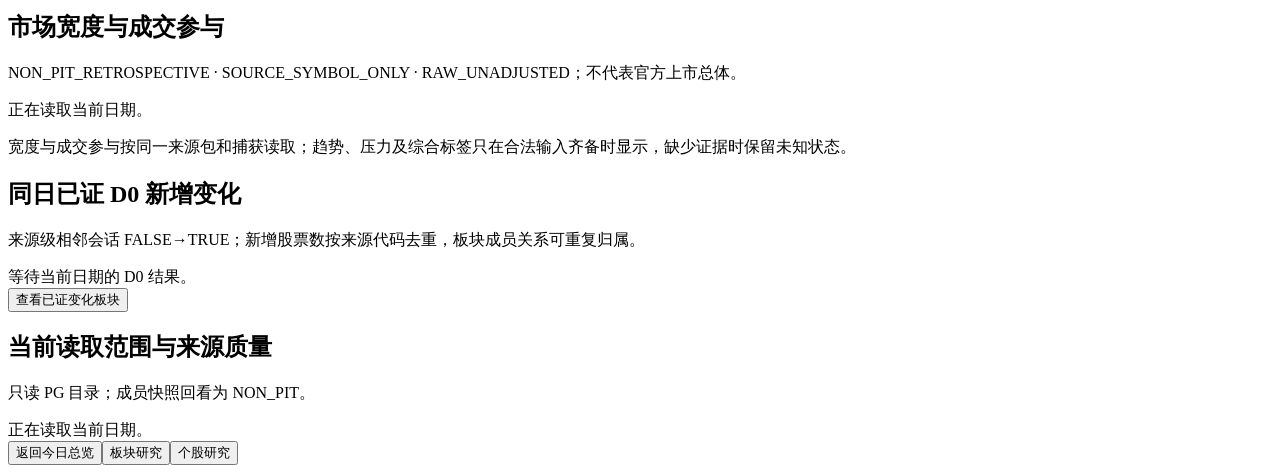
==== commit 59427d7d: "实现R08数据初始化与日更进度" ====
--- a/web/product/index.html
+++ b/web/product/index.html
@@ -41,6 +41,17 @@
             ><span class="nav-arrow">›</span>
           </button>
         </nav>
+        <p class="nav-caption">数据运营</p>
+        <nav class="navigation" aria-label="数据运营">
+          <button class="nav-item" data-page="initialize">
+            <span class="nav-icon">▤</span><span>数据初始化</span
+            ><span class="nav-arrow">›</span>
+          </button>
+          <button class="nav-item" data-page="daily">
+            <span class="nav-icon">↻</span><span>数据日更</span
+            ><span class="nav-arrow">›</span>
+          </button>
+        </nav>
         <div class="sidebar-note">
           <span class="status-dot"></span>
           <div>
@@ -72,7 +83,8 @@
           <div class="page-heading">
             <div>
               <div class="eyebrow">
-                MARKET RESEARCH <span> / </span>
+                <span id="pageCategory">MARKET RESEARCH</span>
+                <span> / </span>
                 <span id="headingIndex">01</span>
               </div>
               <h1 id="pageTitle">今日总览</h1>
@@ -724,6 +736,186 @@
                 ><span id="cohortPage">—</span
                 ><button id="cohortNext" class="button subtle">下一页</button>
               </div>
+            </section>
+          </section>
+          <section id="initialize" class="page" aria-label="数据初始化">
+            <section class="card">
+              <div class="job-page-heading">
+                <div>
+                  <h2>数据初始化</h2>
+                  <p>
+                    选择官方目标会话、基础Raw历史窗口，以及D0和D1各自最近需要生成的输出会话数。
+                  </p>
+                </div>
+                <span id="dataInitStatus" class="job-status-pill"
+                  >只读预检</span
+                >
+              </div>
+              <p id="dataInitCoverage" class="muted">正在读取PG覆盖…</p>
+              <p id="dataInitGate" class="job-gate-blocked" role="status">
+                正在读取运行许可…
+              </p>
+              <div class="job-controls">
+                <label>
+                  研究截止官方交易会话
+                  <select
+                    id="dataInitTarget"
+                    aria-label="研究截止官方交易会话"
+                  ></select>
+                </label>
+                <label>
+                  基础Raw历史会话数
+                  <input
+                    id="dataInitHistory"
+                    type="number"
+                    min="1"
+                    max="32767"
+                    step="1"
+                    value="200"
+                  />
+                </label>
+                <div class="job-quick-values" aria-label="历史会话快捷值">
+                  <button
+                    class="button subtle"
+                    type="button"
+                    data-history-sessions="200"
+                  >
+                    200日
+                  </button>
+                  <button
+                    class="button subtle"
+                    type="button"
+                    data-history-sessions="250"
+                  >
+                    250日
+                  </button>
+                  <span>或输入自定义正整数</span>
+                </div>
+                <label class="job-output-control">
+                  <span
+                    ><input
+                      id="dataInitD0Enabled"
+                      type="checkbox"
+                      aria-label="生成D0输出"
+                      checked
+                    />
+                    生成D0</span
+                  >
+                  <span>输出保存最近</span>
+                  <input
+                    id="dataInitD0Count"
+                    type="number"
+                    min="1"
+                    max="32767"
+                    step="1"
+                    value="1"
+                    aria-label="D0输出保存最近官方会话数"
+                  />
+                  <span>个官方会话</span>
+                </label>
+                <label class="job-output-control">
+                  <span
+                    ><input
+                      id="dataInitD1Enabled"
+                      type="checkbox"
+                      aria-label="生成D1输出"
+                      checked
+                    />
+                    生成D1</span
+                  >
+                  <span>输出保存最近</span>
+                  <input
+                    id="dataInitD1Count"
+                    type="number"
+                    min="1"
+                    max="32767"
+                    step="1"
+                    value="1"
+                    aria-label="D1输出保存最近官方会话数"
+                  />
+                  <span>个官方会话</span>
+                </label>
+              </div>
+              <p class="muted">
+                基础窗口用于Raw与Core/Profile预热；D0/D1数字只决定输出会话范围，不改变MA、ATR或D1算法窗口。关闭某项表示用户跳过。
+              </p>
+              <div class="job-actions">
+                <button id="planDataInit" class="button subtle" type="button">
+                  检查数据与执行计划
+                </button>
+                <button
+                  id="startDataInit"
+                  class="button primary"
+                  type="button"
+                  disabled
+                >
+                  开始初始化
+                </button>
+              </div>
+              <div id="dataInitPlan" class="job-plan" role="status">
+                选择范围后检查官方日历与截止内PG Raw覆盖。
+              </div>
+            </section>
+            <section class="card">
+              <h2>运行进度</h2>
+              <p class="muted">
+                刷新页面后从PostgreSQL读取任务、阶段和实际业务表进度。
+              </p>
+              <div id="dataInitProgress" class="job-progress">
+                正在读取最近任务…
+              </div>
+            </section>
+            <section class="card">
+              <h2>最近任务</h2>
+              <div id="dataInitRecent" class="job-recent">正在读取…</div>
+            </section>
+          </section>
+          <section id="daily" class="page" aria-label="数据日更">
+            <section class="card">
+              <div class="job-page-heading">
+                <div>
+                  <h2>数据日更</h2>
+                  <p>手动检查最近已完成会话之后的连续官方交易会话。</p>
+                </div>
+                <span id="dataDailyStatus" class="job-status-pill">未启动</span>
+              </div>
+              <p id="dataDailyCoverage" class="muted">正在读取PG覆盖…</p>
+              <p id="dataDailyGate" class="job-gate-blocked" role="status">
+                正在读取运行许可…
+              </p>
+              <p>
+                一次点击由后台任务复用Raw、Core/Profile、市场宽度与成交参与、静态Seed、D0/D1和已实现的LAUNCH
+                Focus准入生产者。页面只发起任务并读取PG进度，不定时采集。
+              </p>
+              <div class="job-actions">
+                <button id="planDataDaily" class="button subtle" type="button">
+                  检查本次日更
+                </button>
+                <button
+                  id="startDataDaily"
+                  class="button primary"
+                  type="button"
+                  disabled
+                >
+                  手动开始日更
+                </button>
+              </div>
+              <div id="dataDailyPlan" class="job-plan" role="status">
+                检查截止内下一组连续官方会话与PG来源覆盖。
+              </div>
+            </section>
+            <section class="card">
+              <h2>运行进度</h2>
+              <p class="muted">
+                任务在服务后台继续运行；切页或刷新不会重启任务。
+              </p>
+              <div id="dataDailyProgress" class="job-progress">
+                正在读取最近任务…
+              </div>
+            </section>
+            <section class="card">
+              <h2>最近任务</h2>
+              <div id="dataDailyRecent" class="job-recent">正在读取…</div>
             </section>
           </section>
           <section id="market" class="page" aria-label="市场研究">
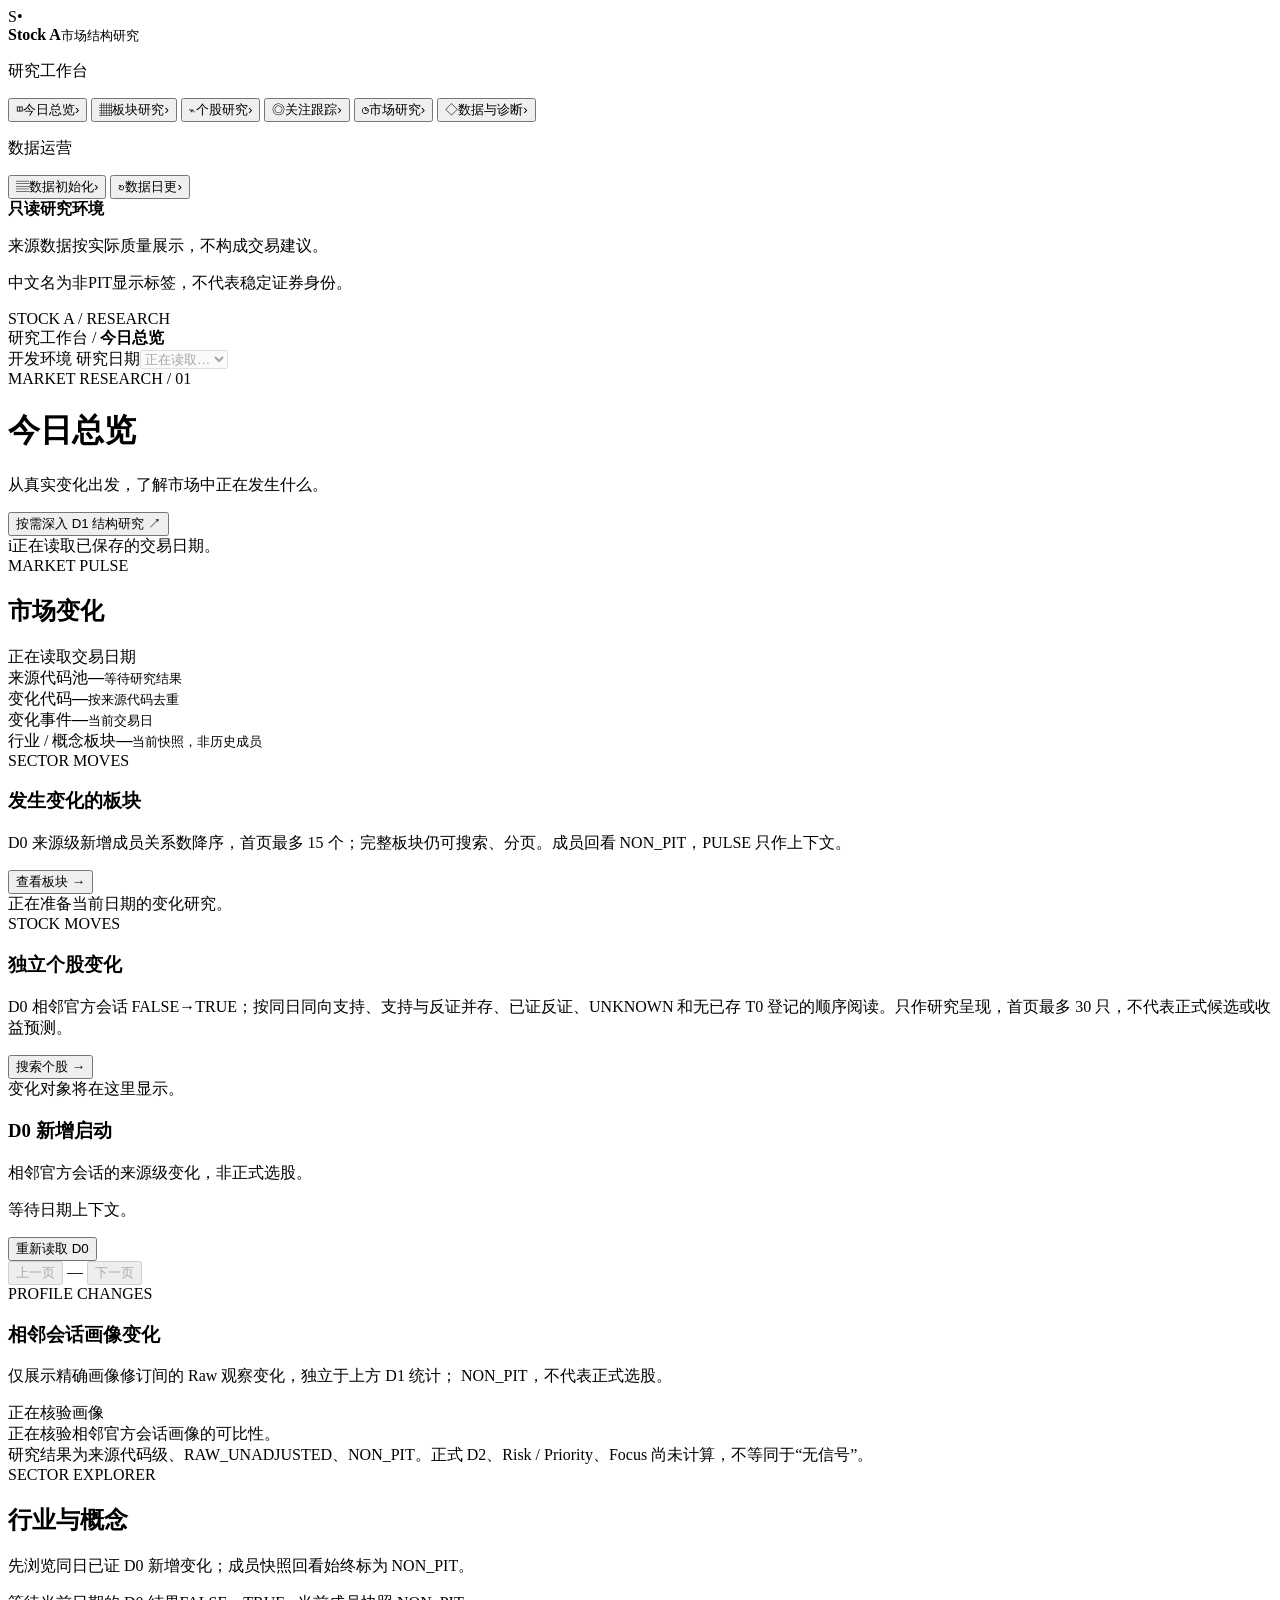
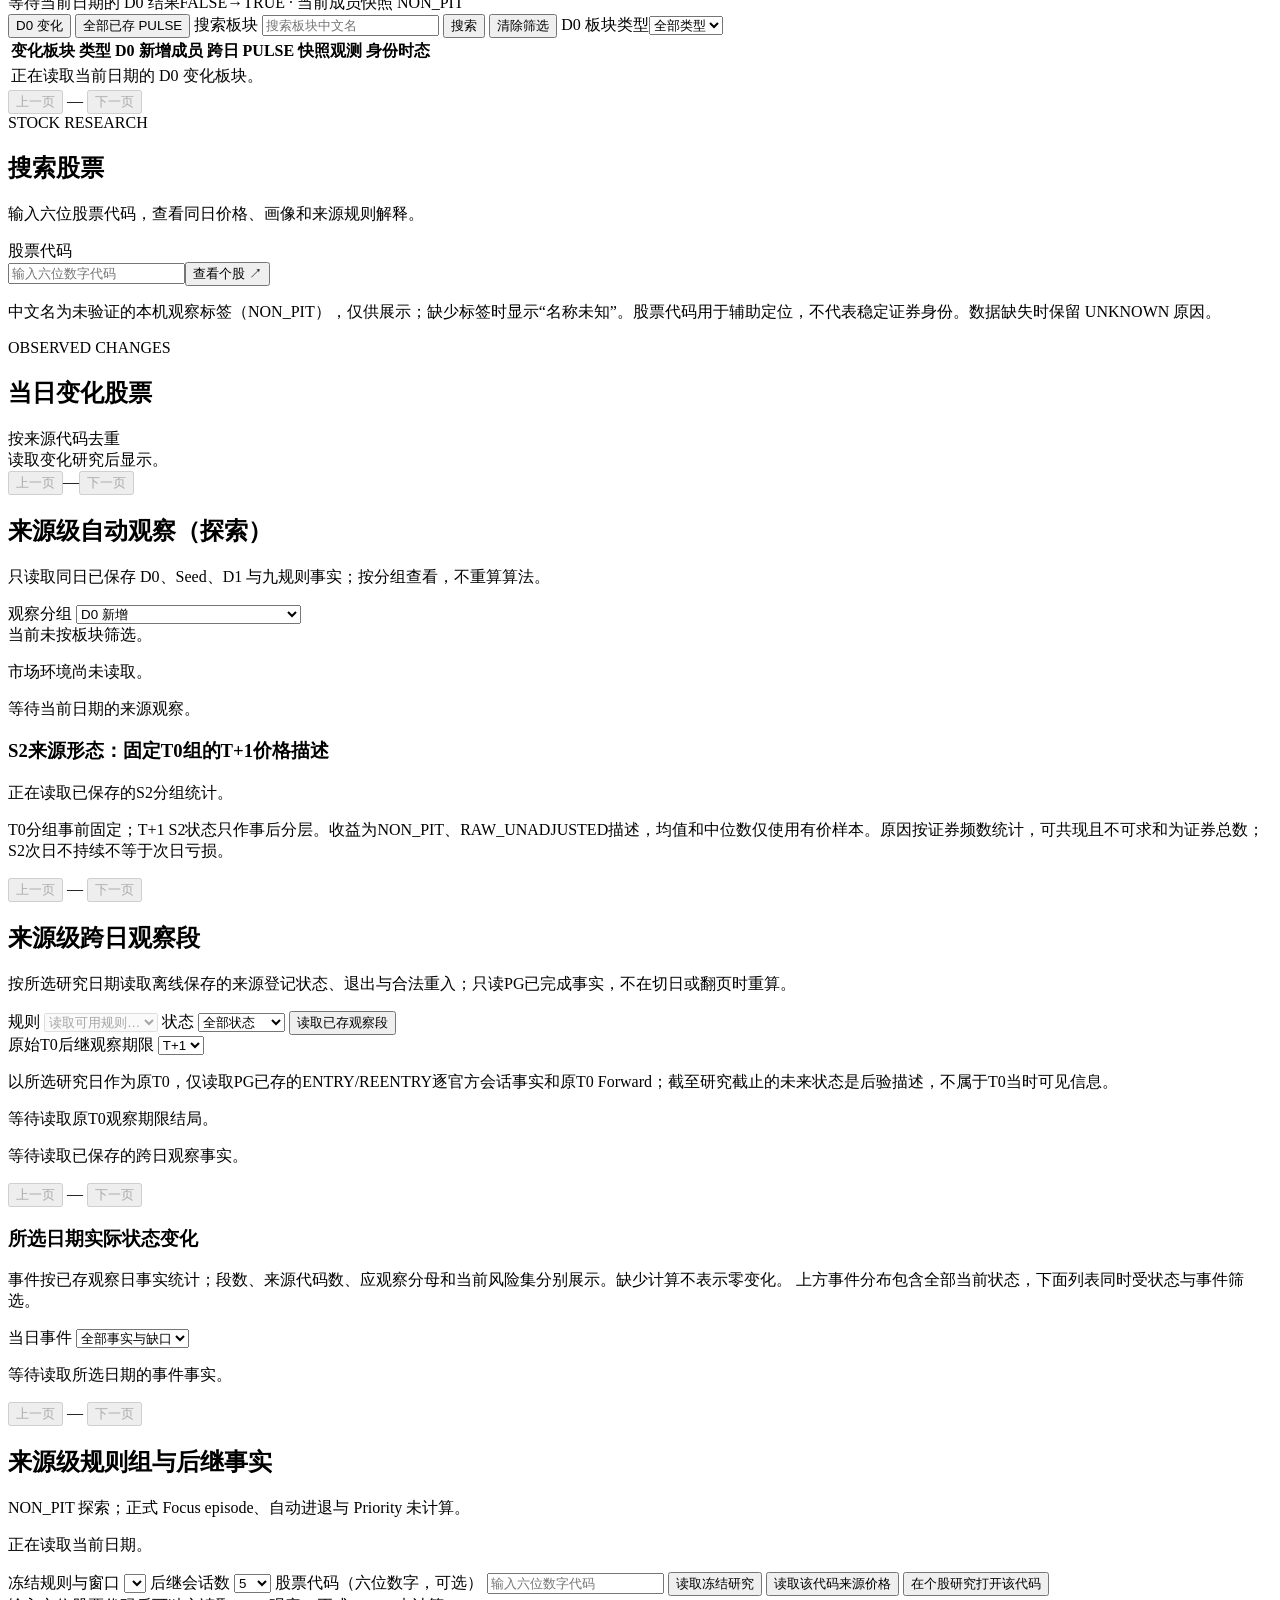
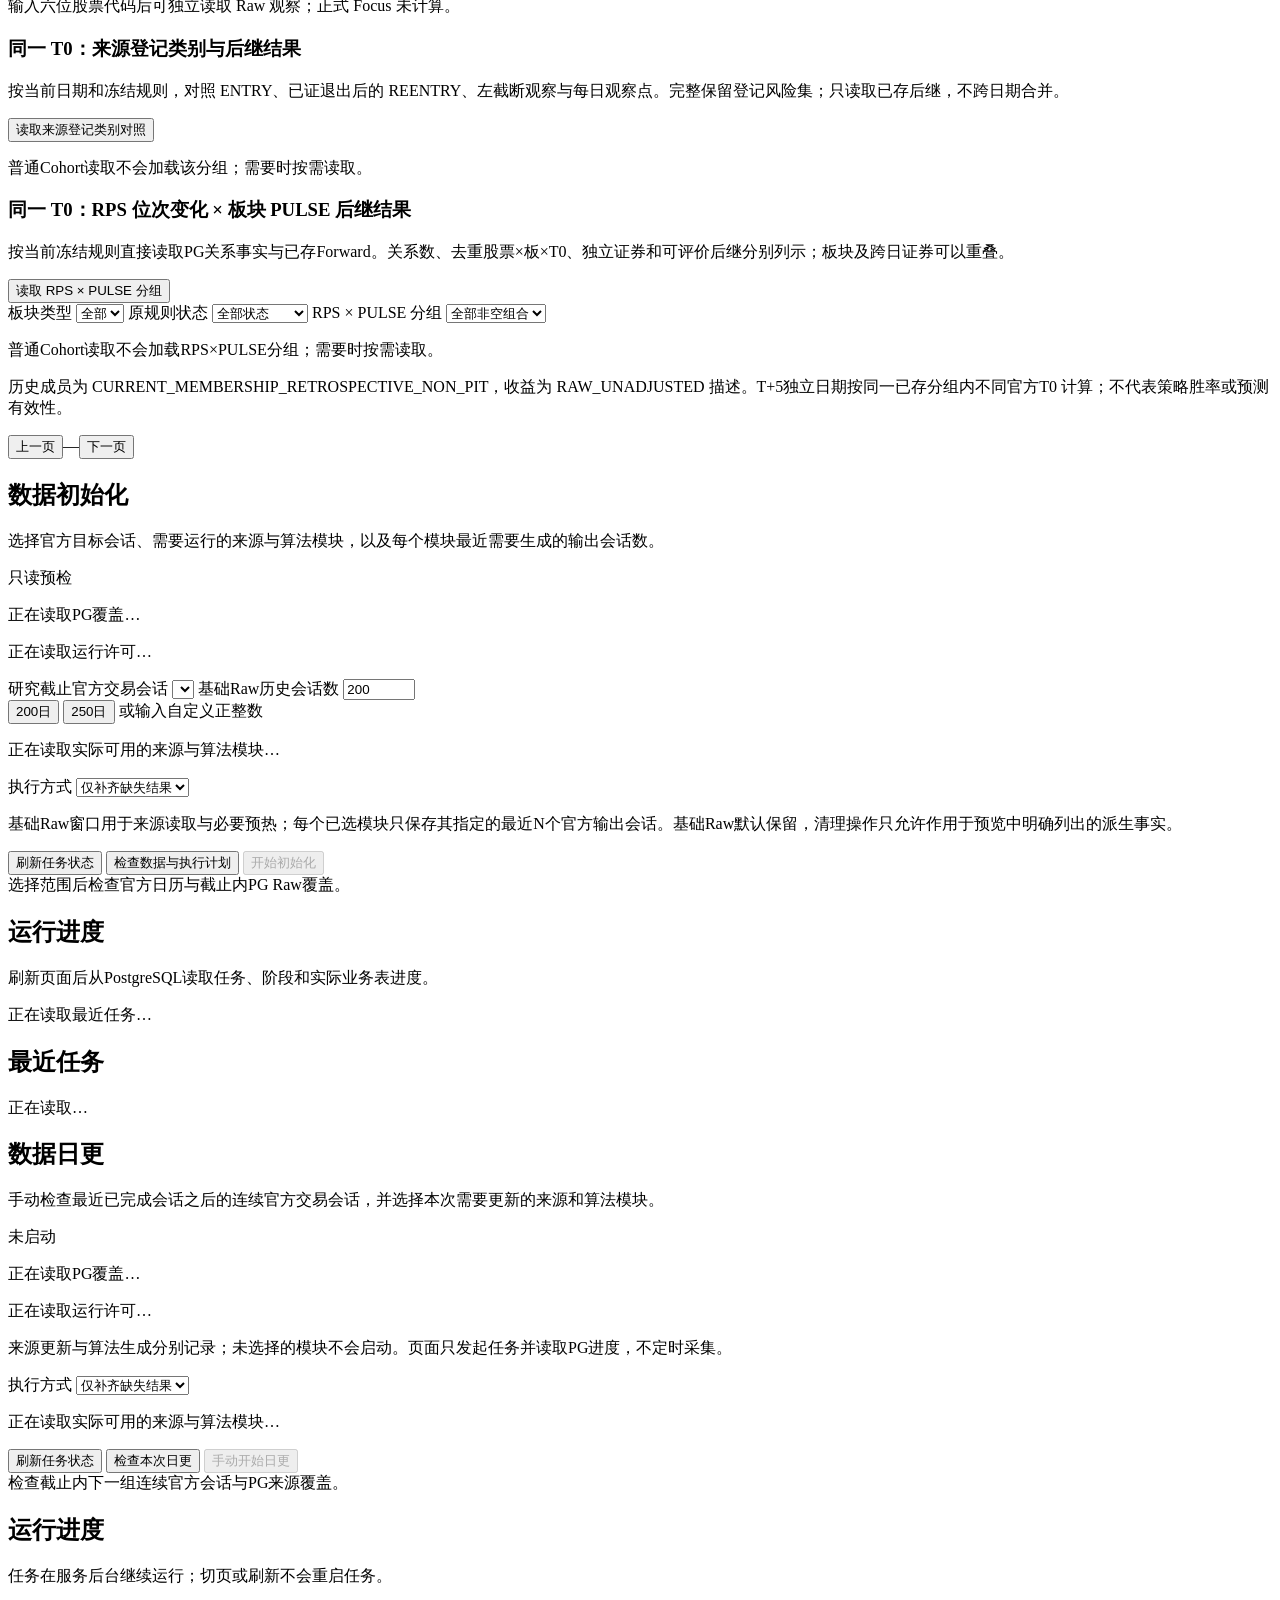
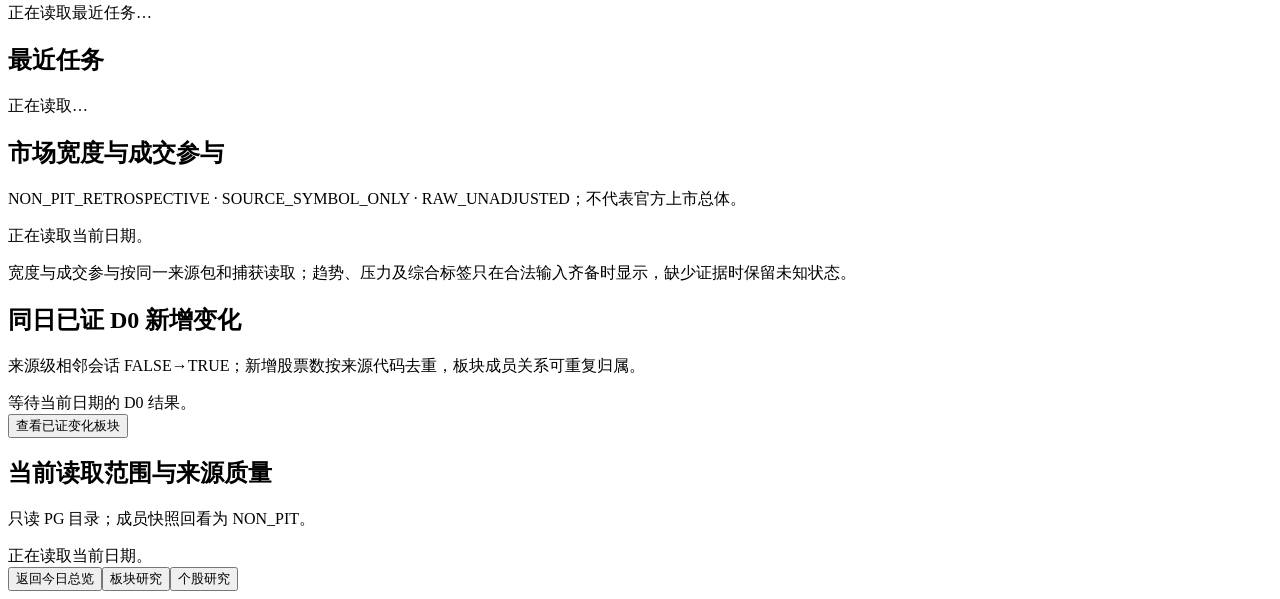
==== commit 6ecf3c47: "实现BIZ09分层数据作业与板块灰度闭环" ====
--- a/web/product/index.html
+++ b/web/product/index.html
@@ -744,7 +744,7 @@
                 <div>
                   <h2>数据初始化</h2>
                   <p>
-                    选择官方目标会话、基础Raw历史窗口，以及D0和D1各自最近需要生成的输出会话数。
+                    选择官方目标会话、需要运行的来源与算法模块，以及每个模块最近需要生成的输出会话数。
                   </p>
                 </div>
                 <span id="dataInitStatus" class="job-status-pill"
@@ -791,55 +791,36 @@
                   </button>
                   <span>或输入自定义正整数</span>
                 </div>
-                <label class="job-output-control">
-                  <span
-                    ><input
-                      id="dataInitD0Enabled"
-                      type="checkbox"
-                      aria-label="生成D0输出"
-                      checked
-                    />
-                    生成D0</span
-                  >
-                  <span>输出保存最近</span>
-                  <input
-                    id="dataInitD0Count"
-                    type="number"
-                    min="1"
-                    max="32767"
-                    step="1"
-                    value="1"
-                    aria-label="D0输出保存最近官方会话数"
-                  />
-                  <span>个官方会话</span>
+              </div>
+              <div
+                id="dataInitModules"
+                class="job-module-picker"
+                aria-label="初始化模块"
+              >
+                <p class="muted">正在读取实际可用的来源与算法模块…</p>
+              </div>
+              <div class="job-controls job-scope-controls">
+                <label>
+                  执行方式
+                  <select id="dataInitOperation">
+                    <option value="FILL_MISSING">仅补齐缺失结果</option>
+                    <option value="RECOMPUTE">按范围重算</option>
+                    <option value="CLEAR_DERIVED">清理派生结果</option>
+                    <option value="CLEAR_AND_REGENERATE">清理后重新生成</option>
+                  </select>
                 </label>
-                <label class="job-output-control">
-                  <span
-                    ><input
-                      id="dataInitD1Enabled"
-                      type="checkbox"
-                      aria-label="生成D1输出"
-                      checked
-                    />
-                    生成D1</span
-                  >
-                  <span>输出保存最近</span>
-                  <input
-                    id="dataInitD1Count"
-                    type="number"
-                    min="1"
-                    max="32767"
-                    step="1"
-                    value="1"
-                    aria-label="D1输出保存最近官方会话数"
-                  />
-                  <span>个官方会话</span>
-                </label>
               </div>
               <p class="muted">
-                基础窗口用于Raw与Core/Profile预热；D0/D1数字只决定输出会话范围，不改变MA、ATR或D1算法窗口。关闭某项表示用户跳过。
+                基础Raw窗口用于来源读取与必要预热；每个已选模块只保存其指定的最近N个官方输出会话。基础Raw默认保留，清理操作只允许作用于预览中明确列出的派生事实。
               </p>
               <div class="job-actions">
+                <button
+                  id="refreshDataInit"
+                  class="button subtle"
+                  type="button"
+                >
+                  刷新任务状态
+                </button>
                 <button id="planDataInit" class="button subtle" type="button">
                   检查数据与执行计划
                 </button>
@@ -875,7 +856,9 @@
               <div class="job-page-heading">
                 <div>
                   <h2>数据日更</h2>
-                  <p>手动检查最近已完成会话之后的连续官方交易会话。</p>
+                  <p>
+                    手动检查最近已完成会话之后的连续官方交易会话，并选择本次需要更新的来源和算法模块。
+                  </p>
                 </div>
                 <span id="dataDailyStatus" class="job-status-pill">未启动</span>
               </div>
@@ -884,10 +867,34 @@
                 正在读取运行许可…
               </p>
               <p>
-                一次点击由后台任务复用Raw、Core/Profile、市场宽度与成交参与、静态Seed、D0/D1和已实现的LAUNCH
-                Focus准入生产者。页面只发起任务并读取PG进度，不定时采集。
-              </p>
+                来源更新与算法生成分别记录；未选择的模块不会启动。页面只发起任务并读取PG进度，不定时采集。
+              </p>
+              <div class="job-controls job-scope-controls">
+                <label>
+                  执行方式
+                  <select id="dataDailyOperation">
+                    <option value="FILL_MISSING">仅补齐缺失结果</option>
+                    <option value="RECOMPUTE">按范围重算</option>
+                    <option value="CLEAR_DERIVED">清理派生结果</option>
+                    <option value="CLEAR_AND_REGENERATE">清理后重新生成</option>
+                  </select>
+                </label>
+              </div>
+              <div
+                id="dataDailyModules"
+                class="job-module-picker"
+                aria-label="日更模块"
+              >
+                <p class="muted">正在读取实际可用的来源与算法模块…</p>
+              </div>
               <div class="job-actions">
+                <button
+                  id="refreshDataDaily"
+                  class="button subtle"
+                  type="button"
+                >
+                  刷新任务状态
+                </button>
                 <button id="planDataDaily" class="button subtle" type="button">
                   检查本次日更
                 </button>
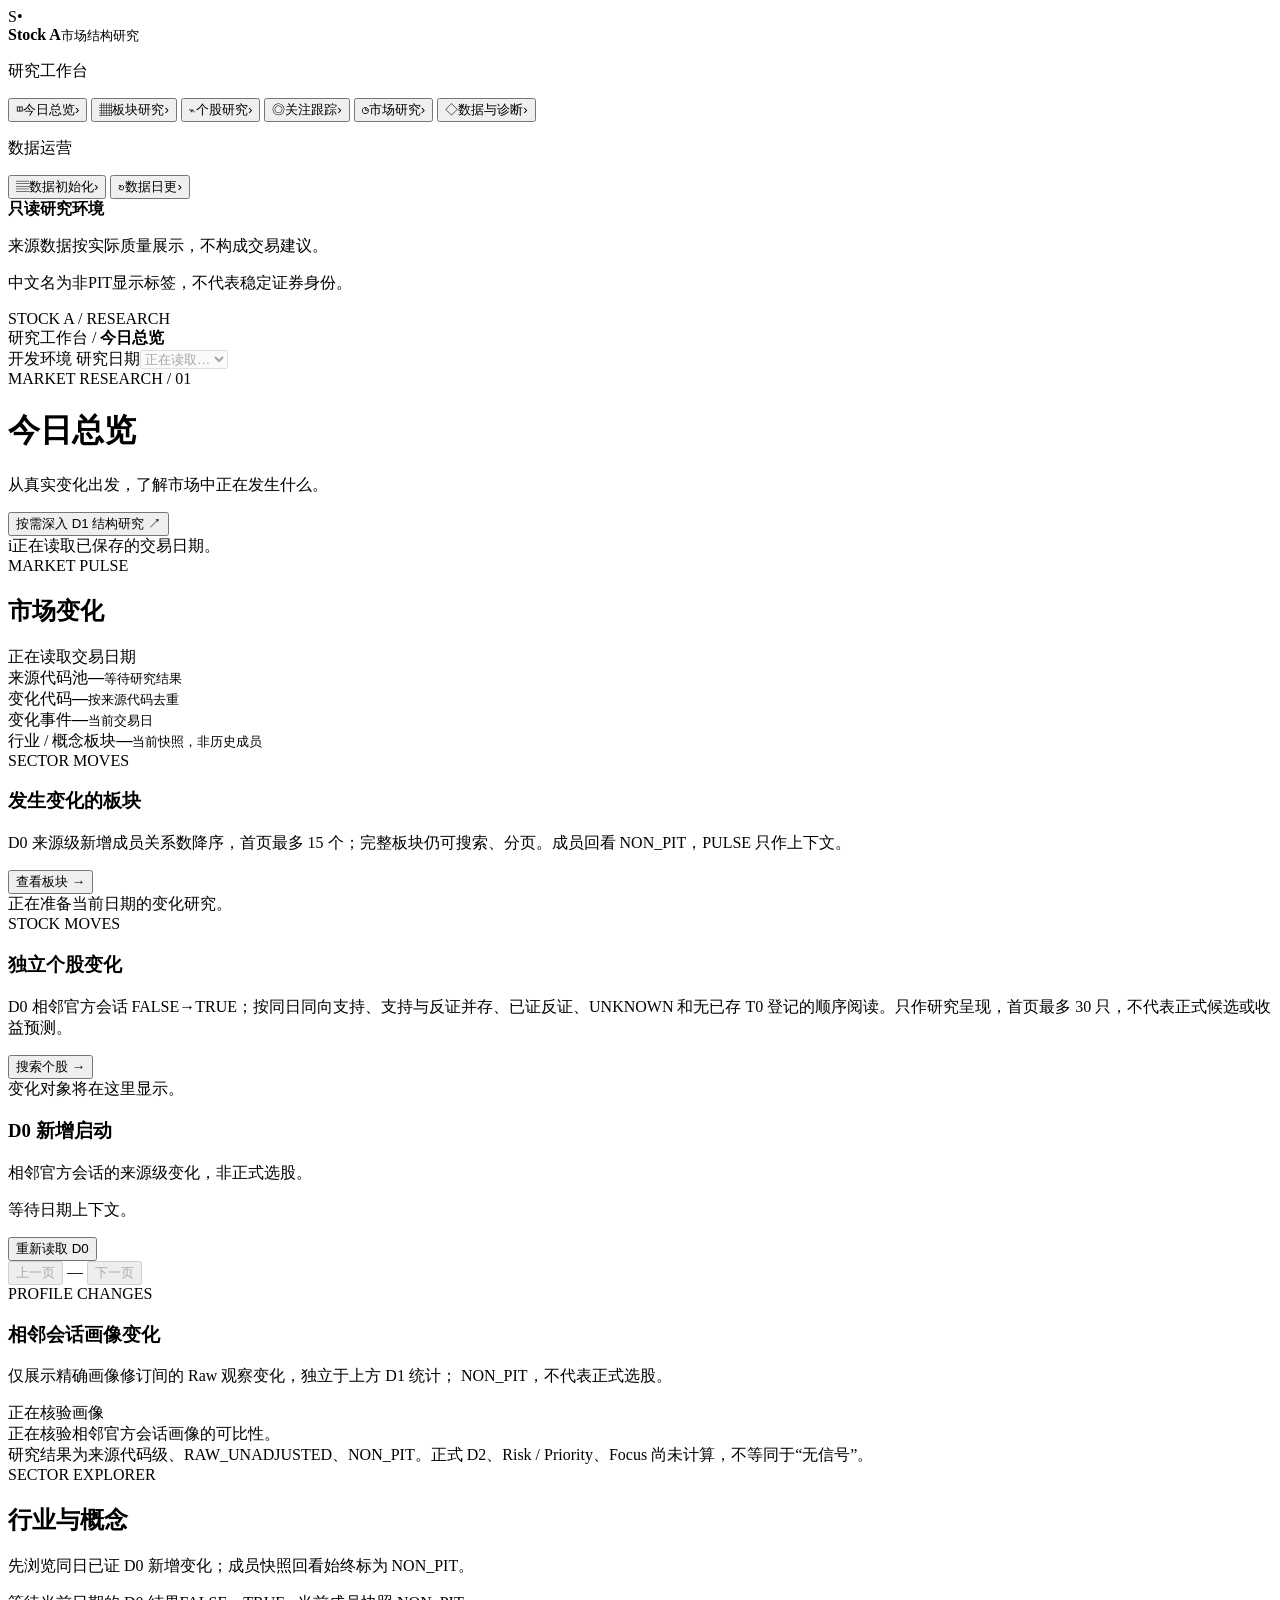
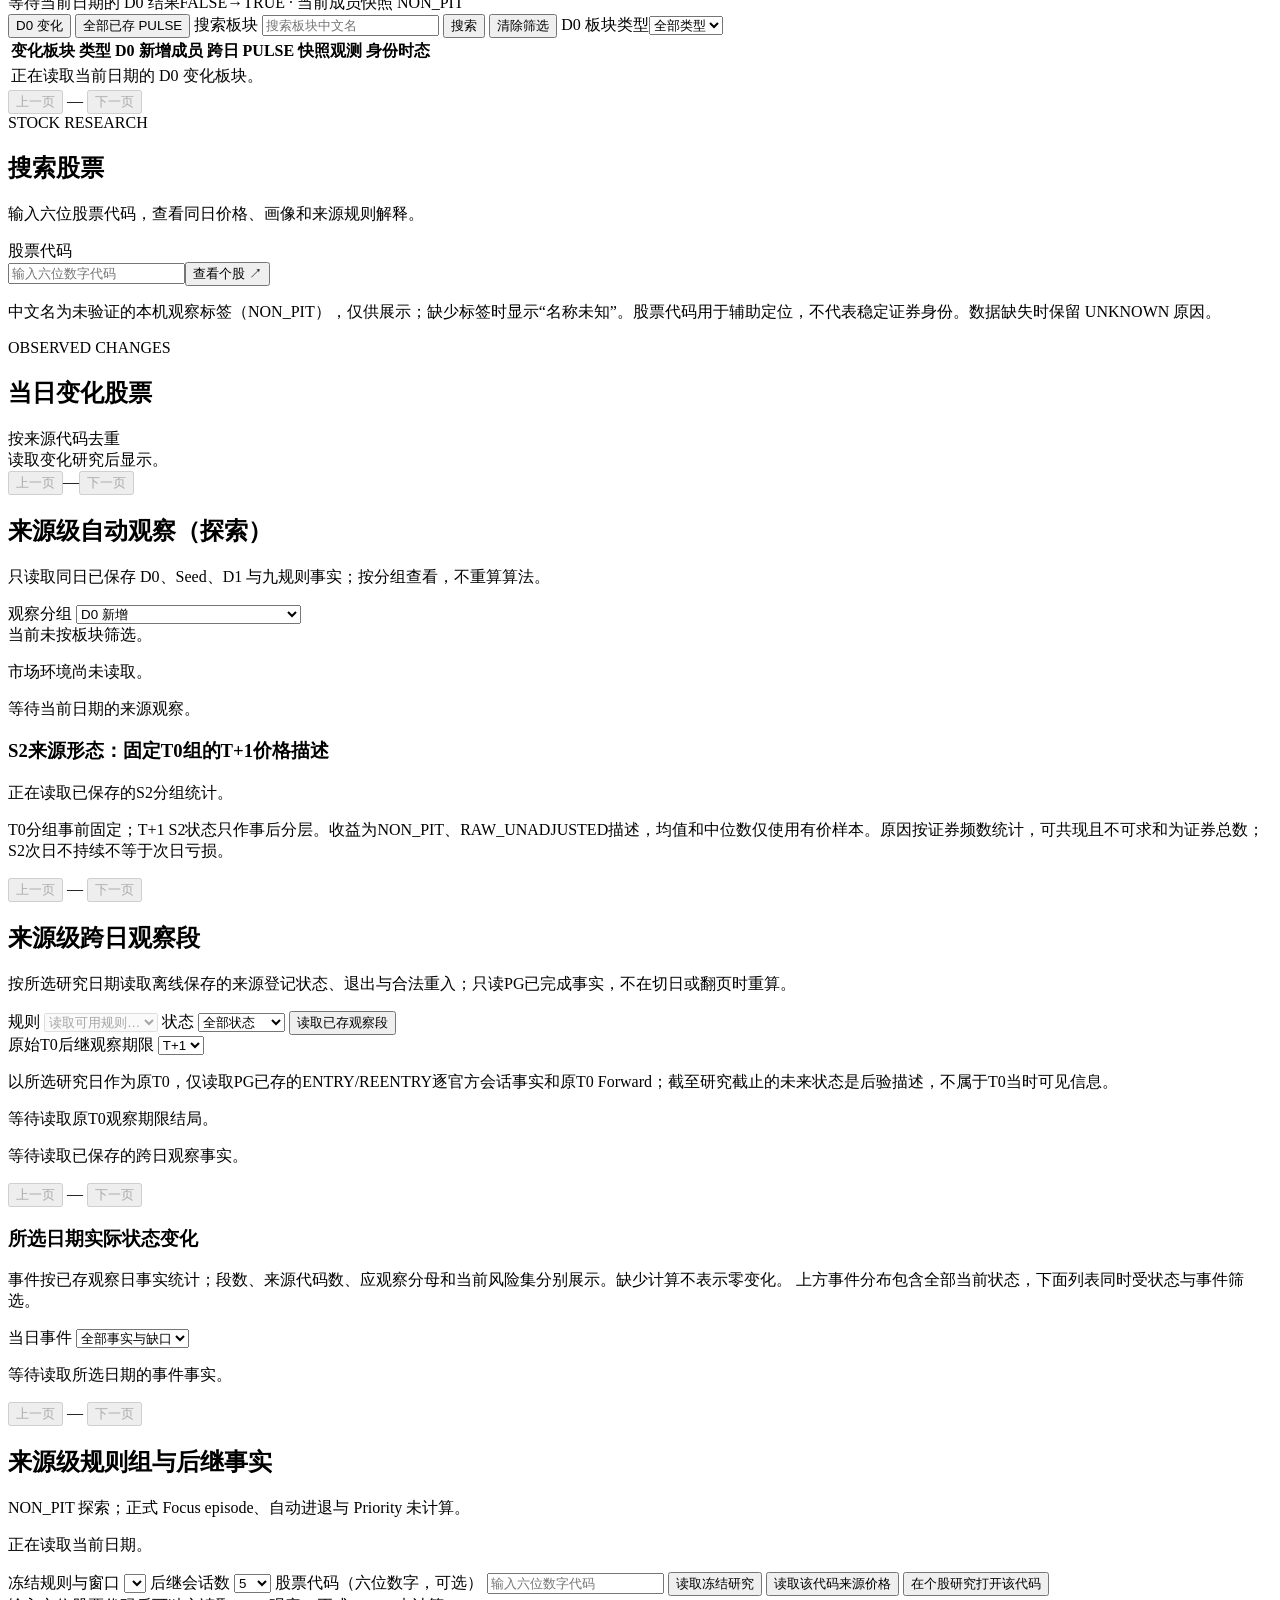
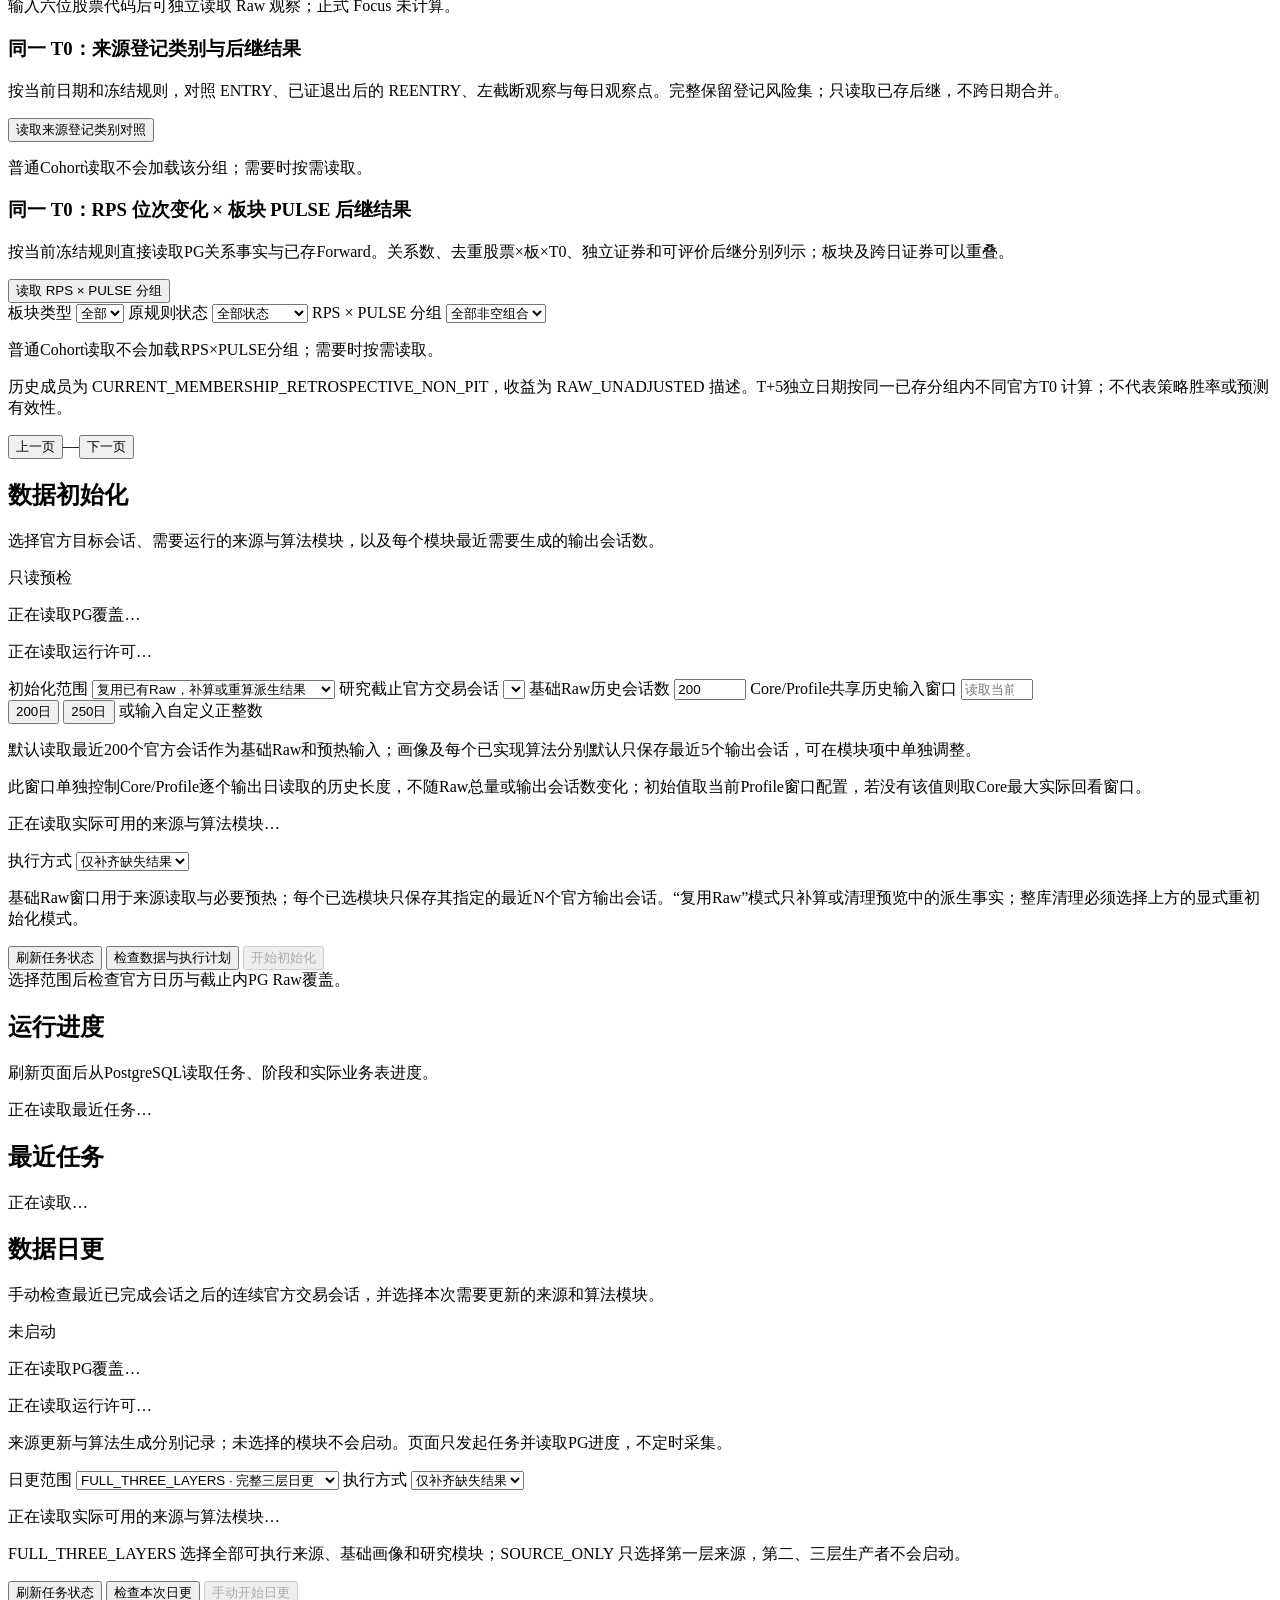
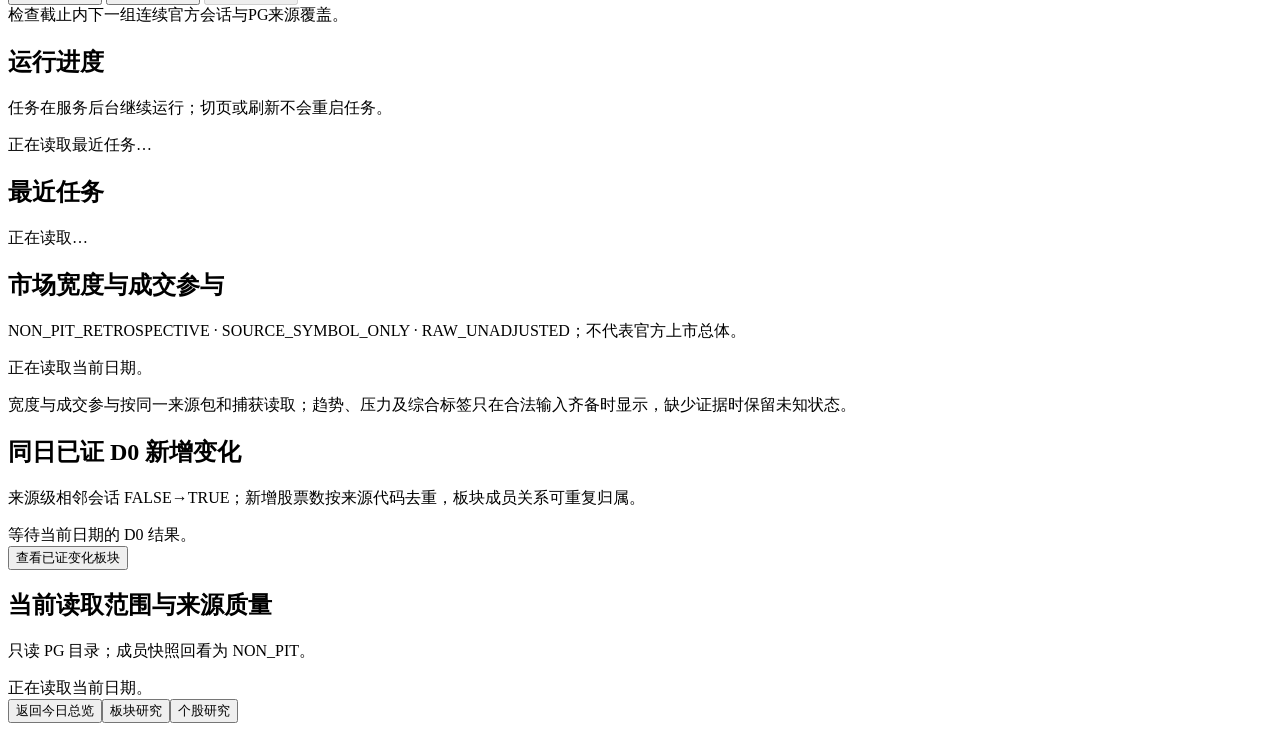
==== commit aedfddae: "R08业务10：完善初始化重置与三层日更" ====
--- a/web/product/index.html
+++ b/web/product/index.html
@@ -757,6 +757,17 @@
               </p>
               <div class="job-controls">
                 <label>
+                  初始化范围
+                  <select id="dataInitMode">
+                    <option value="REUSE_RAW">
+                      复用已有Raw，补算或重算派生结果
+                    </option>
+                    <option value="RESET_ALL_BUSINESS_FACTS">
+                      清空本项目全部业务事实后重新初始化
+                    </option>
+                  </select>
+                </label>
+                <label>
                   研究截止官方交易会话
                   <select
                     id="dataInitTarget"
@@ -772,6 +783,18 @@
                     max="32767"
                     step="1"
                     value="200"
+                  />
+                </label>
+                <label>
+                  Core/Profile共享历史输入窗口
+                  <input
+                    id="dataInitProfileHistory"
+                    type="number"
+                    min="1"
+                    max="32767"
+                    step="1"
+                    placeholder="读取当前算法窗口配置"
+                    aria-describedby="dataInitProfileHistoryHelp"
                   />
                 </label>
                 <div class="job-quick-values" aria-label="历史会话快捷值">
@@ -792,6 +815,12 @@
                   <span>或输入自定义正整数</span>
                 </div>
               </div>
+              <p class="muted">
+                默认读取最近200个官方会话作为基础Raw和预热输入；画像及每个已实现算法分别默认只保存最近5个输出会话，可在模块项中单独调整。
+              </p>
+              <p id="dataInitProfileHistoryHelp" class="muted">
+                此窗口单独控制Core/Profile逐个输出日读取的历史长度，不随Raw总量或输出会话数变化；初始值取当前Profile窗口配置，若没有该值则取Core最大实际回看窗口。
+              </p>
               <div
                 id="dataInitModules"
                 class="job-module-picker"
@@ -800,7 +829,7 @@
                 <p class="muted">正在读取实际可用的来源与算法模块…</p>
               </div>
               <div class="job-controls job-scope-controls">
-                <label>
+                <label id="dataInitOperationWrap">
                   执行方式
                   <select id="dataInitOperation">
                     <option value="FILL_MISSING">仅补齐缺失结果</option>
@@ -811,7 +840,10 @@
                 </label>
               </div>
               <p class="muted">
-                基础Raw窗口用于来源读取与必要预热；每个已选模块只保存其指定的最近N个官方输出会话。基础Raw默认保留，清理操作只允许作用于预览中明确列出的派生事实。
+                基础Raw窗口用于来源读取与必要预热；每个已选模块只保存其指定的最近N个官方输出会话。“复用Raw”模式只补算或清理预览中的派生事实；整库清理必须选择上方的显式重初始化模式。
+              </p>
+              <p id="dataInitResetNotice" class="job-reset-notice" hidden>
+                整库重初始化会清除预览中列出的本项目业务事实，并保留数据库结构、迁移记录、运行身份和必要配置。必须通过来源与范围预检，再逐步确认后提交一个可跟踪任务。
               </p>
               <div class="job-actions">
                 <button
@@ -871,6 +903,18 @@
               </p>
               <div class="job-controls job-scope-controls">
                 <label>
+                  日更范围
+                  <select id="dataDailyMode">
+                    <option value="FULL_THREE_LAYERS">
+                      FULL_THREE_LAYERS · 完整三层日更
+                    </option>
+                    <option value="SOURCE_ONLY">
+                      SOURCE_ONLY · 仅增量更新第一层来源
+                    </option>
+                    <option value="CUSTOM">自定义模块范围</option>
+                  </select>
+                </label>
+                <label>
                   执行方式
                   <select id="dataDailyOperation">
                     <option value="FILL_MISSING">仅补齐缺失结果</option>
@@ -887,6 +931,11 @@
               >
                 <p class="muted">正在读取实际可用的来源与算法模块…</p>
               </div>
+              <p class="muted">
+                FULL_THREE_LAYERS
+                选择全部可执行来源、基础画像和研究模块；SOURCE_ONLY
+                只选择第一层来源，第二、三层生产者不会启动。
+              </p>
               <div class="job-actions">
                 <button
                   id="refreshDataDaily"
@@ -1033,5 +1082,76 @@
         <div id="stockContent"></div>
       </div>
     </dialog>
+    <dialog id="dataInitResetDialog" class="modal data-reset-dialog">
+      <div class="dialog-head">
+        <div>
+          <span class="section-kicker">BUSINESS FACT RESET</span>
+          <h2>清空业务事实并重新初始化</h2>
+          <p>再次核对数据库范围、来源和输出会话后提交单个任务。</p>
+        </div>
+        <button
+          class="icon-button"
+          data-close="dataInitResetDialog"
+          aria-label="取消并关闭"
+        >
+          ×
+        </button>
+      </div>
+      <div class="dialog-body">
+        <div id="dataInitResetSummary" class="job-reset-summary"></div>
+        <section id="dataInitResetStepOne" class="job-reset-step">
+          <h3>第一步：核对清理范围</h3>
+          <label class="job-reset-check">
+            <input id="dataInitResetReviewed" type="checkbox" />
+            <span>我已核对目标数据库、业务表、预计行数、来源及保留对象。</span>
+          </label>
+          <div class="job-actions">
+            <button
+              id="dataInitResetContinue"
+              class="button primary"
+              type="button"
+              disabled
+            >
+              继续第二步
+            </button>
+          </div>
+        </section>
+        <section id="dataInitResetStepTwo" class="job-reset-step" hidden>
+          <h3>第二步：明确确认不可直接撤销的清理</h3>
+          <label class="job-reset-phrase-label" for="dataInitResetPhrase">
+            输入“清空本项目全部业务事实”继续
+          </label>
+          <input
+            id="dataInitResetPhrase"
+            type="text"
+            autocomplete="off"
+            spellcheck="false"
+          />
+          <label class="job-reset-check">
+            <input id="dataInitResetFinalAck" type="checkbox" />
+            <span>我确认按当前预检范围清空业务事实并开始初始化。</span>
+          </label>
+          <div class="job-actions">
+            <button
+              id="dataInitResetConfirm"
+              class="button danger"
+              type="button"
+              disabled
+            >
+              确认清空并初始化
+            </button>
+          </div>
+        </section>
+        <div class="job-actions">
+          <button
+            class="button subtle"
+            data-close="dataInitResetDialog"
+            type="button"
+          >
+            取消，不清理
+          </button>
+        </div>
+      </div>
+    </dialog>
   </body>
 </html>
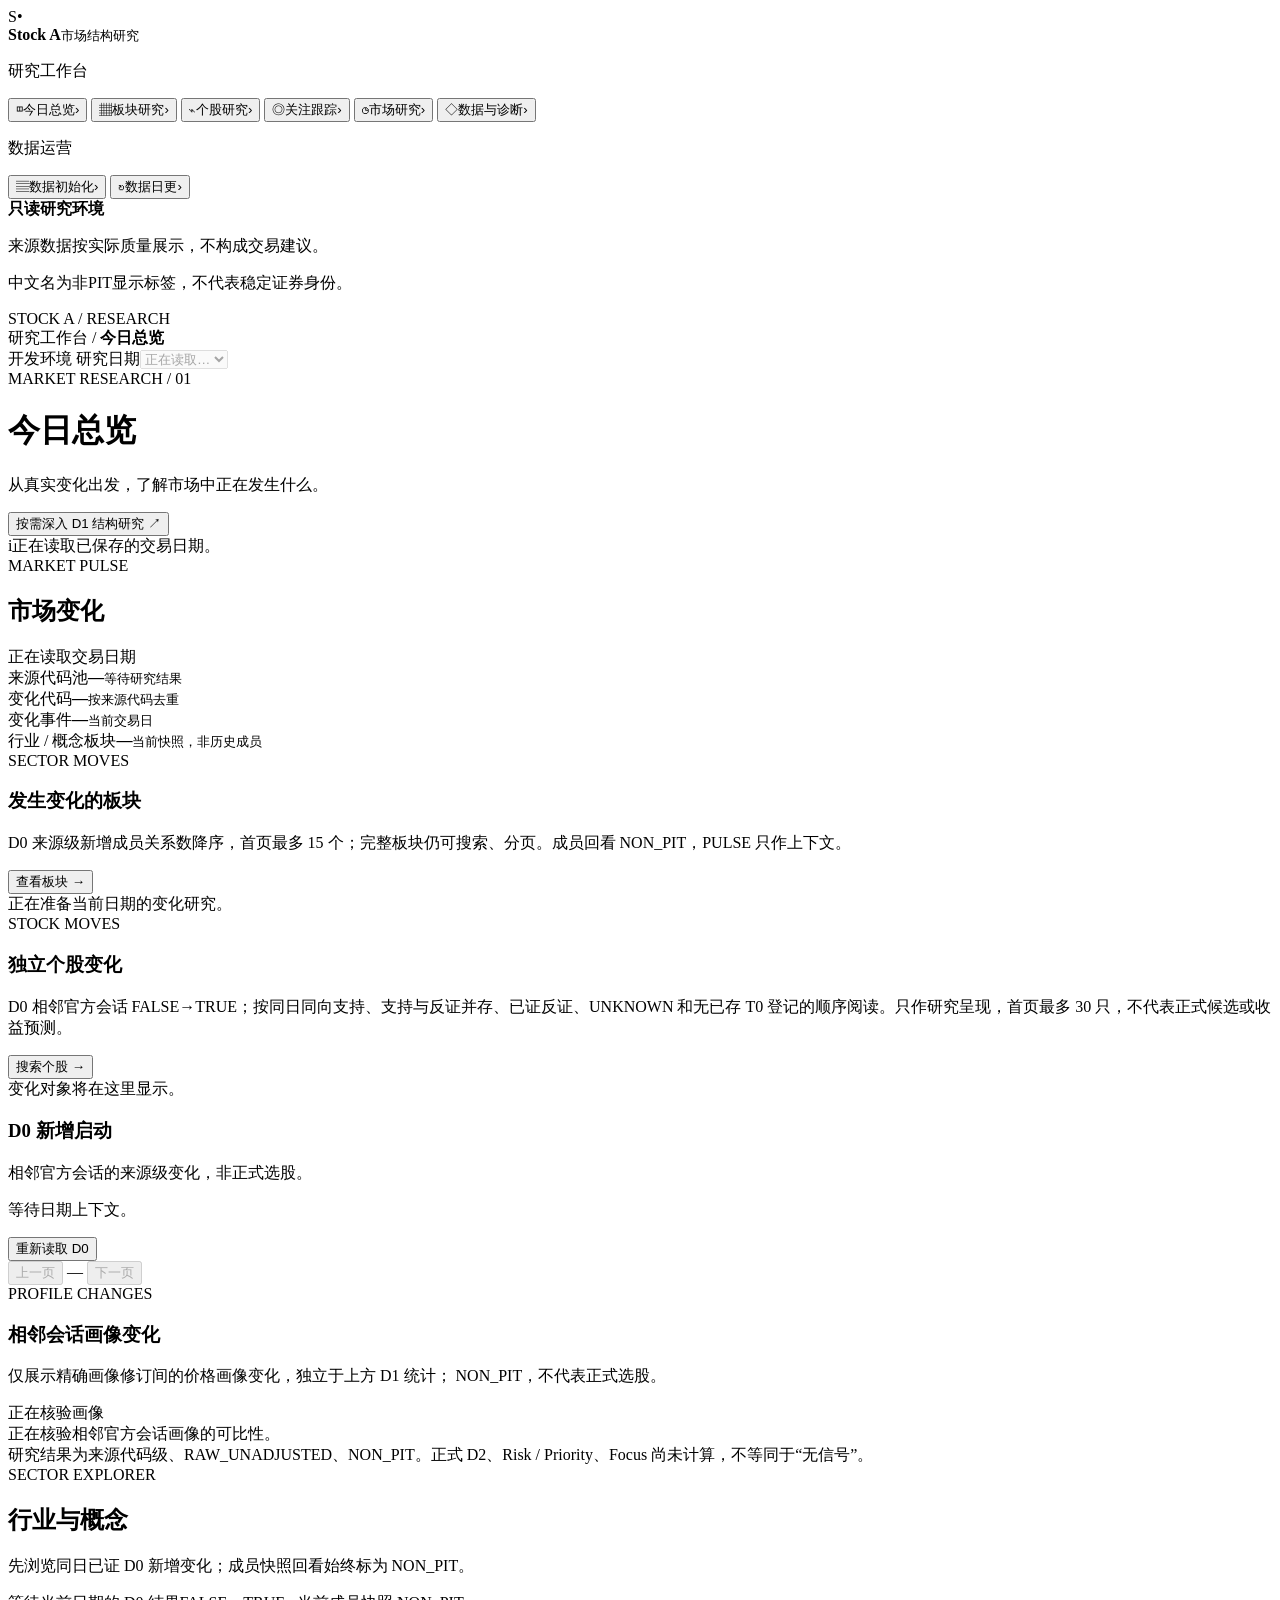
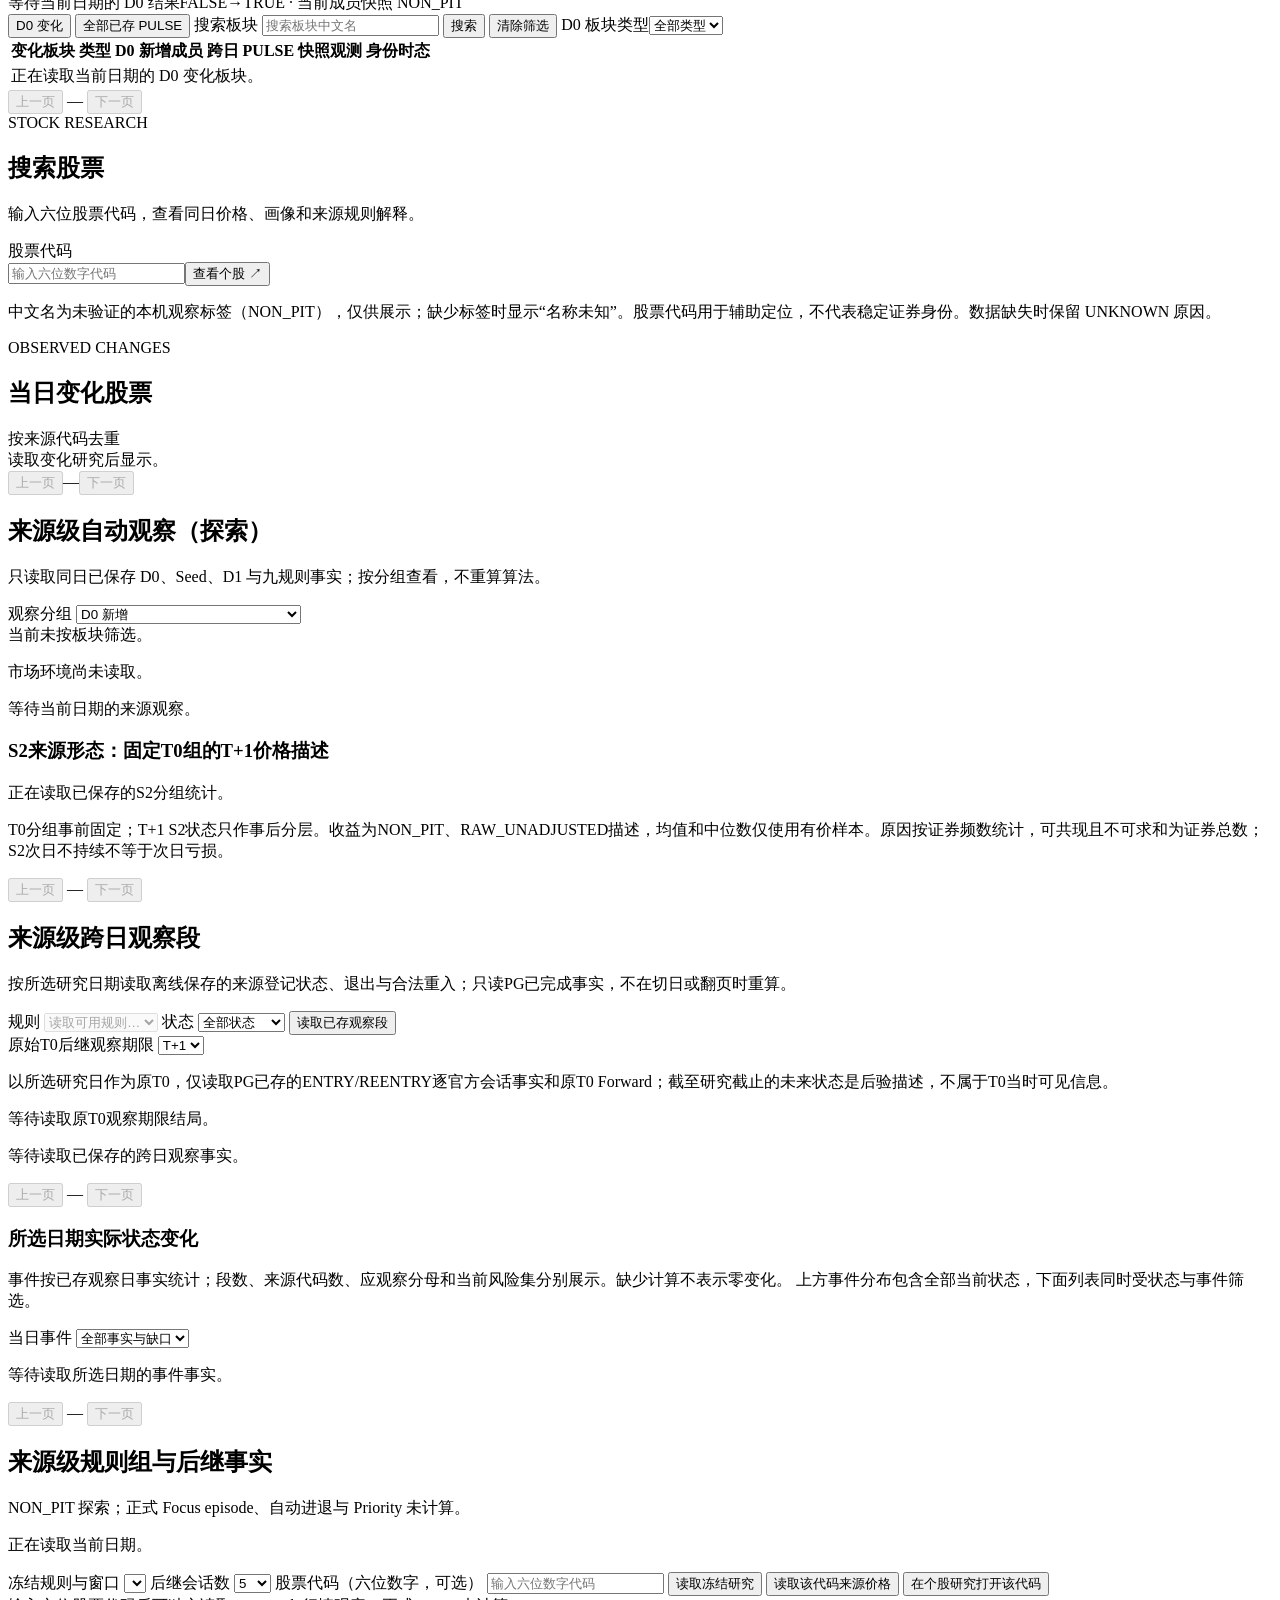
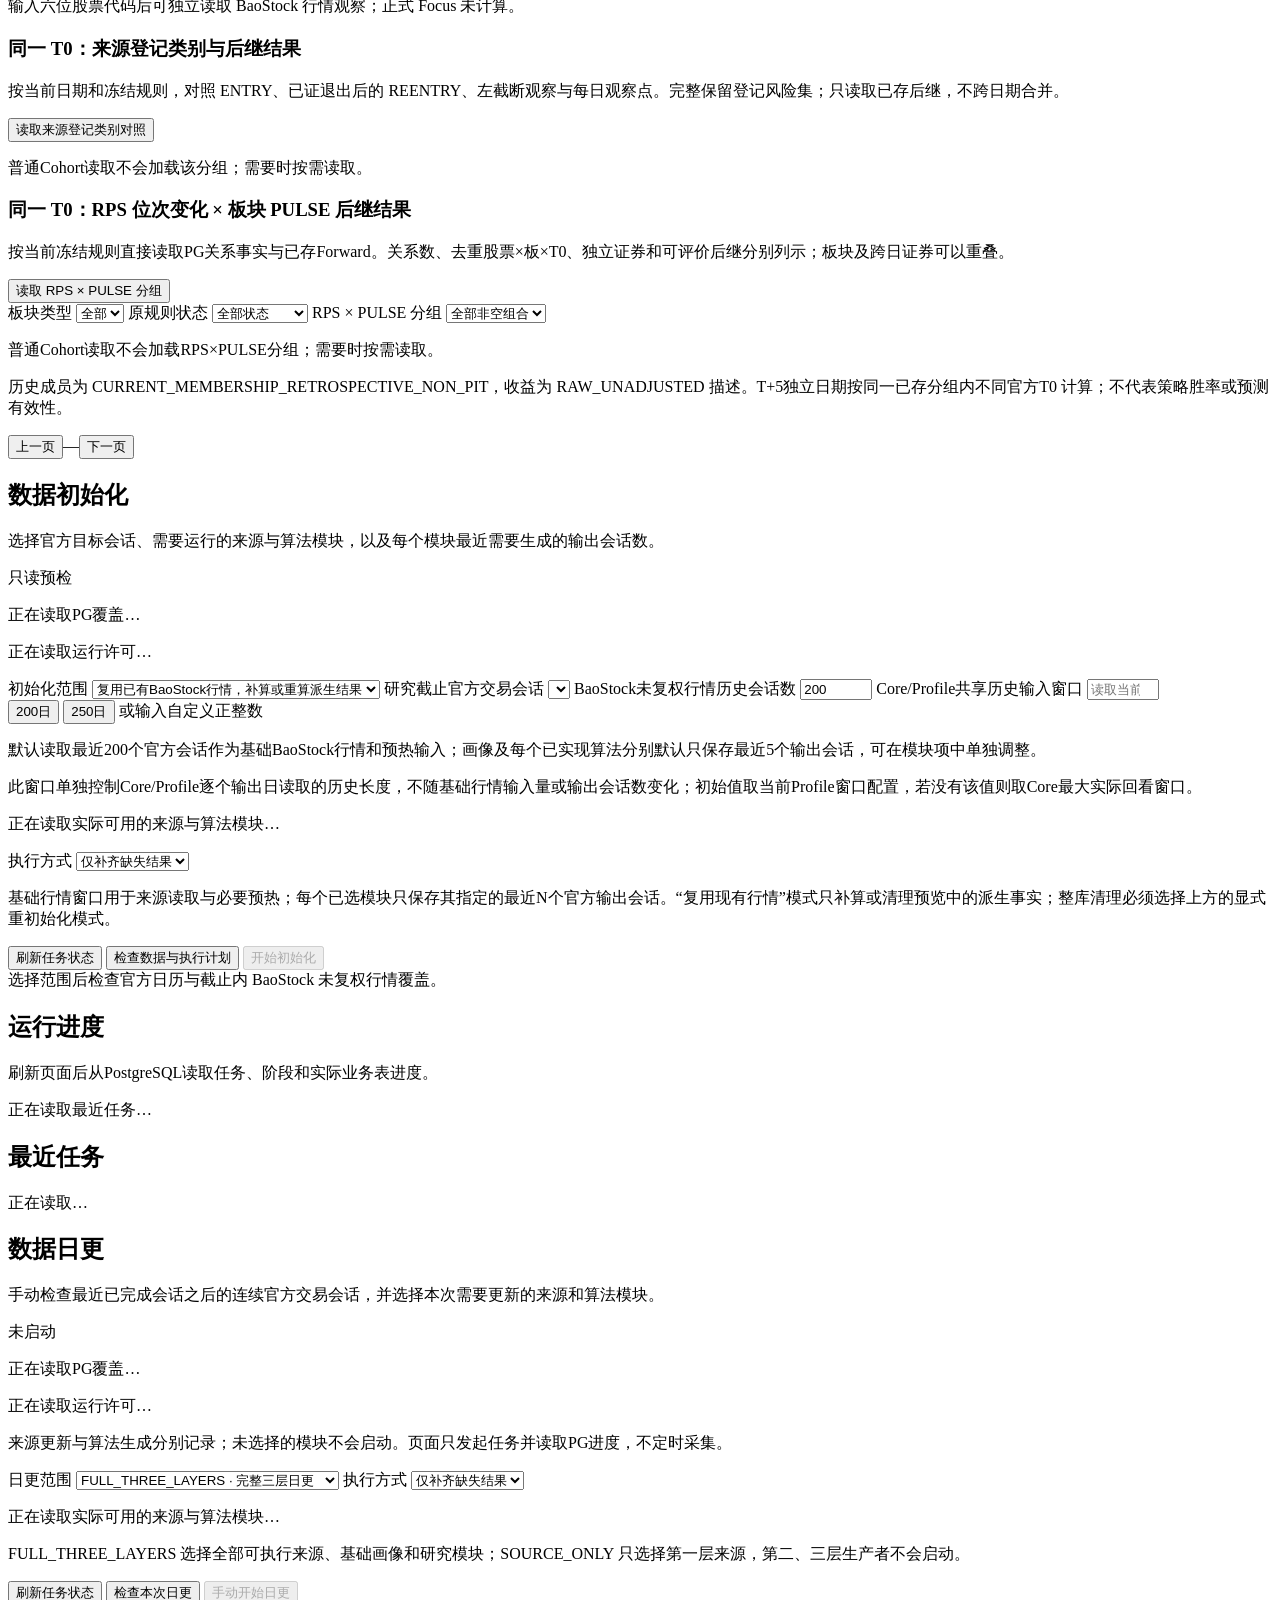
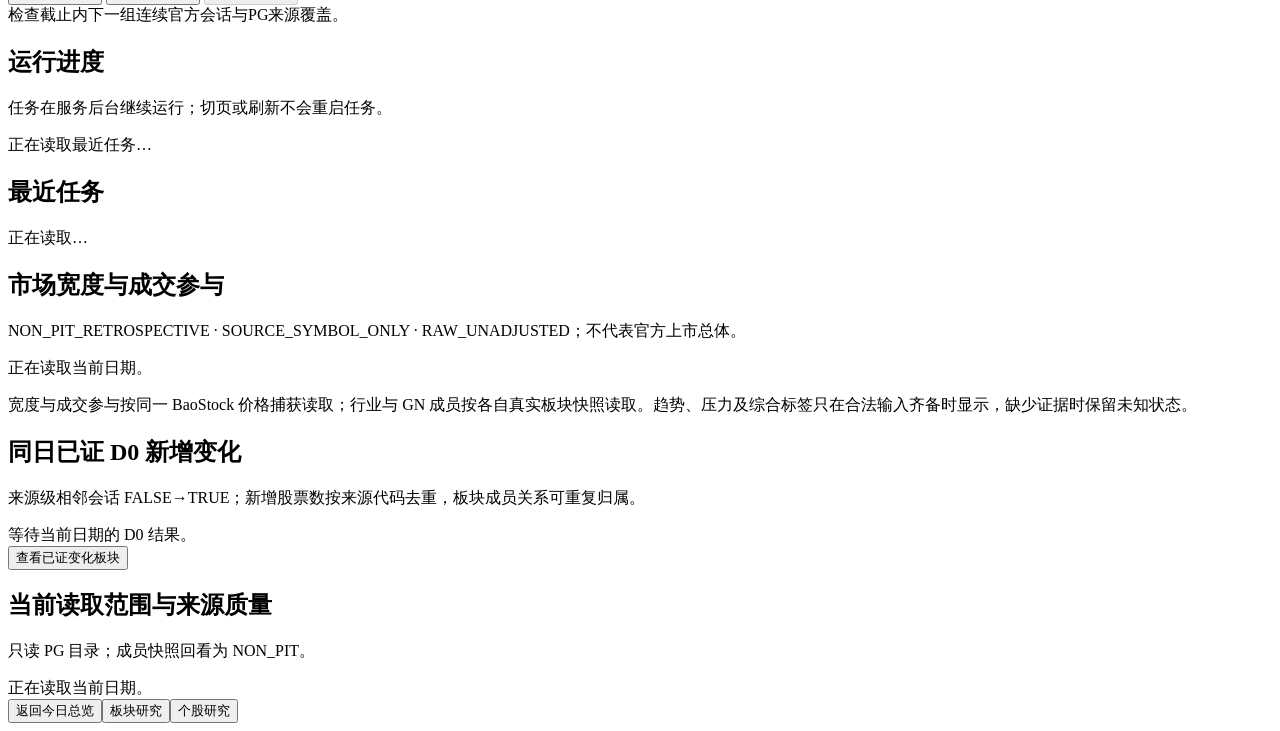
==== commit 9693734e: "切换BaoStock为唯一股票行情源并重建PG" ====
--- a/web/product/index.html
+++ b/web/product/index.html
@@ -228,7 +228,7 @@
                   <span class="section-kicker">PROFILE CHANGES</span>
                   <h3>相邻会话画像变化</h3>
                   <p>
-                    仅展示精确画像修订间的 Raw 观察变化，独立于上方 D1 统计；
+                    仅展示精确画像修订间的价格画像变化，独立于上方 D1 统计；
                     NON_PIT，不代表正式选股。
                   </p>
                 </div>
@@ -659,7 +659,8 @@
                 在个股研究打开该代码
               </button>
               <div id="focusStockStatus" role="status">
-                输入六位股票代码后可独立读取 Raw 观察；正式 Focus 未计算。
+                输入六位股票代码后可独立读取 BaoStock 行情观察；正式 Focus
+                未计算。
               </div>
               <div id="focusStockResult"></div>
               <div id="cohortSummary"></div>
@@ -760,7 +761,7 @@
                   初始化范围
                   <select id="dataInitMode">
                     <option value="REUSE_RAW">
-                      复用已有Raw，补算或重算派生结果
+                      复用已有BaoStock行情，补算或重算派生结果
                     </option>
                     <option value="RESET_ALL_BUSINESS_FACTS">
                       清空本项目全部业务事实后重新初始化
@@ -775,7 +776,7 @@
                   ></select>
                 </label>
                 <label>
-                  基础Raw历史会话数
+                  BaoStock未复权行情历史会话数
                   <input
                     id="dataInitHistory"
                     type="number"
@@ -816,10 +817,10 @@
                 </div>
               </div>
               <p class="muted">
-                默认读取最近200个官方会话作为基础Raw和预热输入；画像及每个已实现算法分别默认只保存最近5个输出会话，可在模块项中单独调整。
+                默认读取最近200个官方会话作为基础BaoStock行情和预热输入；画像及每个已实现算法分别默认只保存最近5个输出会话，可在模块项中单独调整。
               </p>
               <p id="dataInitProfileHistoryHelp" class="muted">
-                此窗口单独控制Core/Profile逐个输出日读取的历史长度，不随Raw总量或输出会话数变化；初始值取当前Profile窗口配置，若没有该值则取Core最大实际回看窗口。
+                此窗口单独控制Core/Profile逐个输出日读取的历史长度，不随基础行情输入量或输出会话数变化；初始值取当前Profile窗口配置，若没有该值则取Core最大实际回看窗口。
               </p>
               <div
                 id="dataInitModules"
@@ -840,7 +841,7 @@
                 </label>
               </div>
               <p class="muted">
-                基础Raw窗口用于来源读取与必要预热；每个已选模块只保存其指定的最近N个官方输出会话。“复用Raw”模式只补算或清理预览中的派生事实；整库清理必须选择上方的显式重初始化模式。
+                基础行情窗口用于来源读取与必要预热；每个已选模块只保存其指定的最近N个官方输出会话。“复用现有行情”模式只补算或清理预览中的派生事实；整库清理必须选择上方的显式重初始化模式。
               </p>
               <p id="dataInitResetNotice" class="job-reset-notice" hidden>
                 整库重初始化会清除预览中列出的本项目业务事实，并保留数据库结构、迁移记录、运行身份和必要配置。必须通过来源与范围预检，再逐步确认后提交一个可跟踪任务。
@@ -866,7 +867,7 @@
                 </button>
               </div>
               <div id="dataInitPlan" class="job-plan" role="status">
-                选择范围后检查官方日历与截止内PG Raw覆盖。
+                选择范围后检查官方日历与截止内 BaoStock 未复权行情覆盖。
               </div>
             </section>
             <section class="card">
@@ -983,7 +984,8 @@
               </p>
               <div id="marketResult">正在读取当前日期。</div>
               <p>
-                宽度与成交参与按同一来源包和捕获读取；趋势、压力及综合标签只在合法输入齐备时显示，缺少证据时保留未知状态。
+                宽度与成交参与按同一 BaoStock 价格捕获读取；行业与 GN
+                成员按各自真实板块快照读取。趋势、压力及综合标签只在合法输入齐备时显示，缺少证据时保留未知状态。
               </p>
             </section>
             <section class="card market-d0-card">
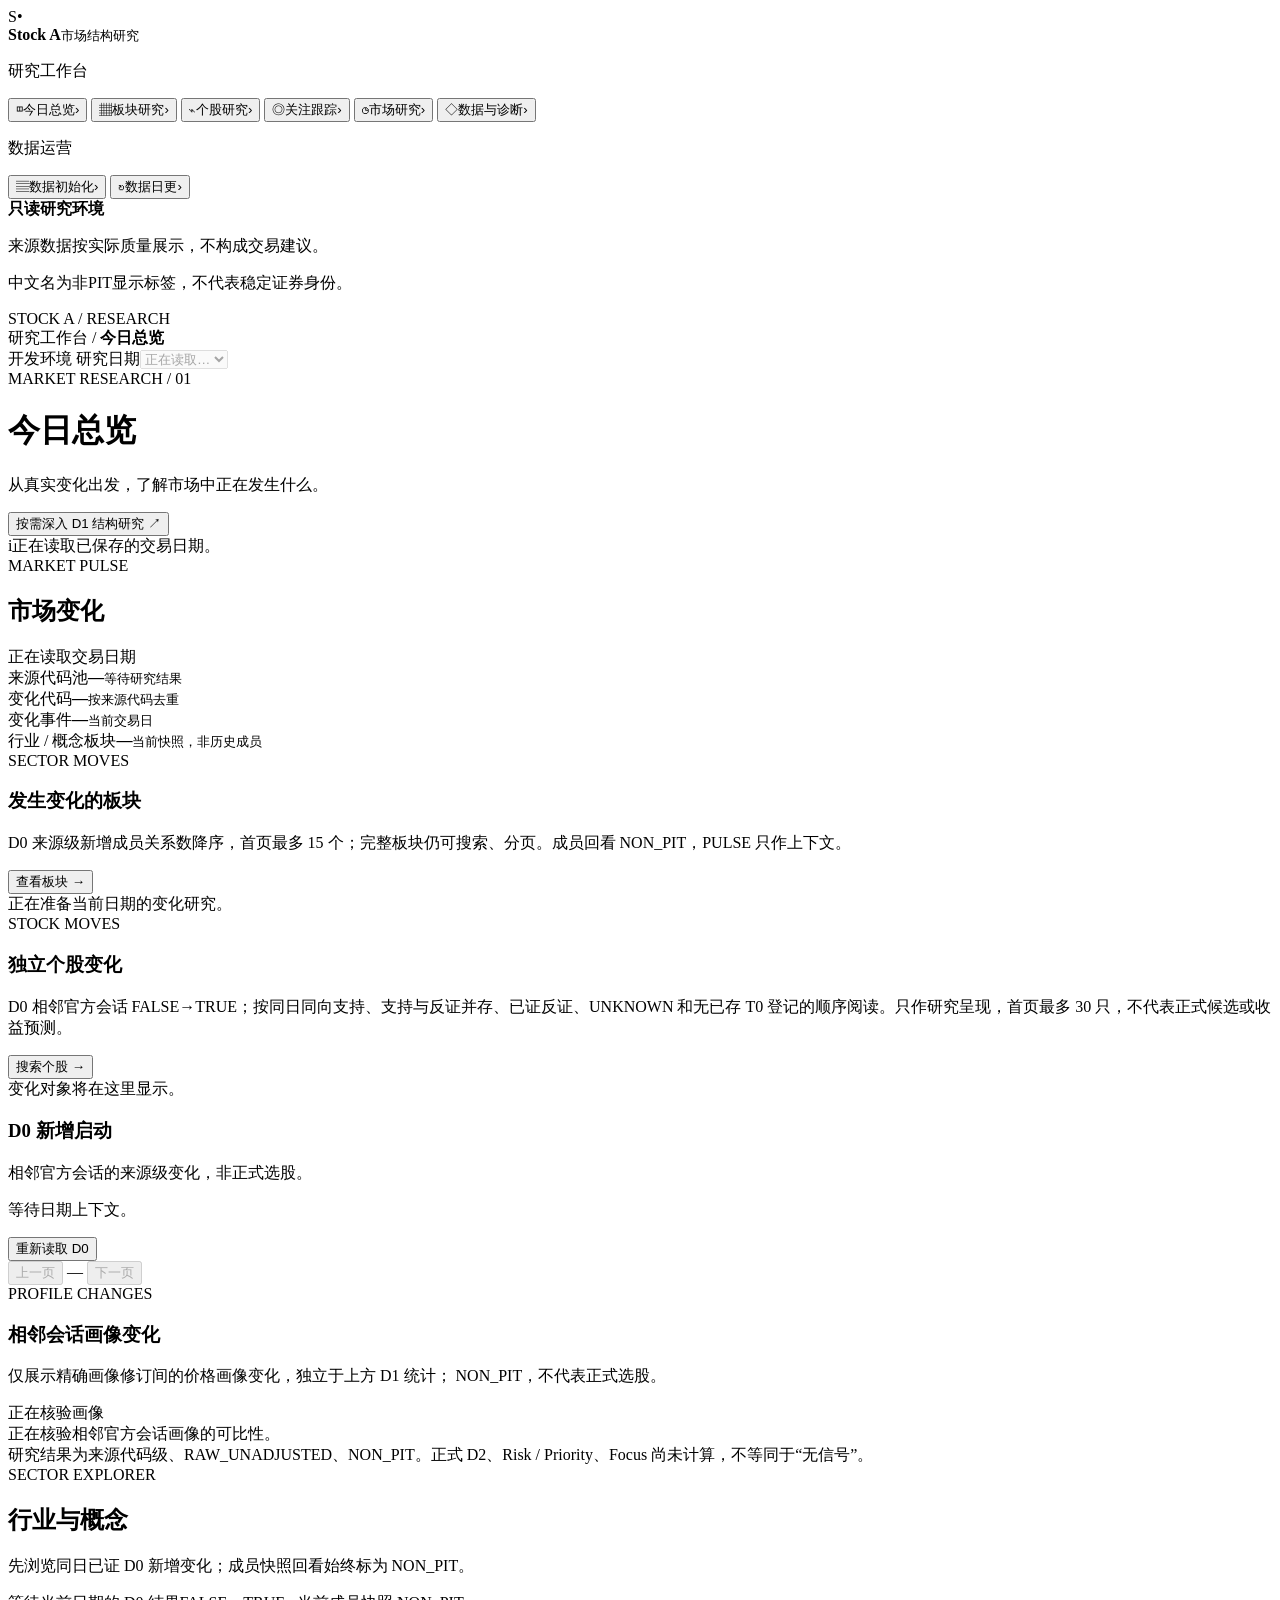
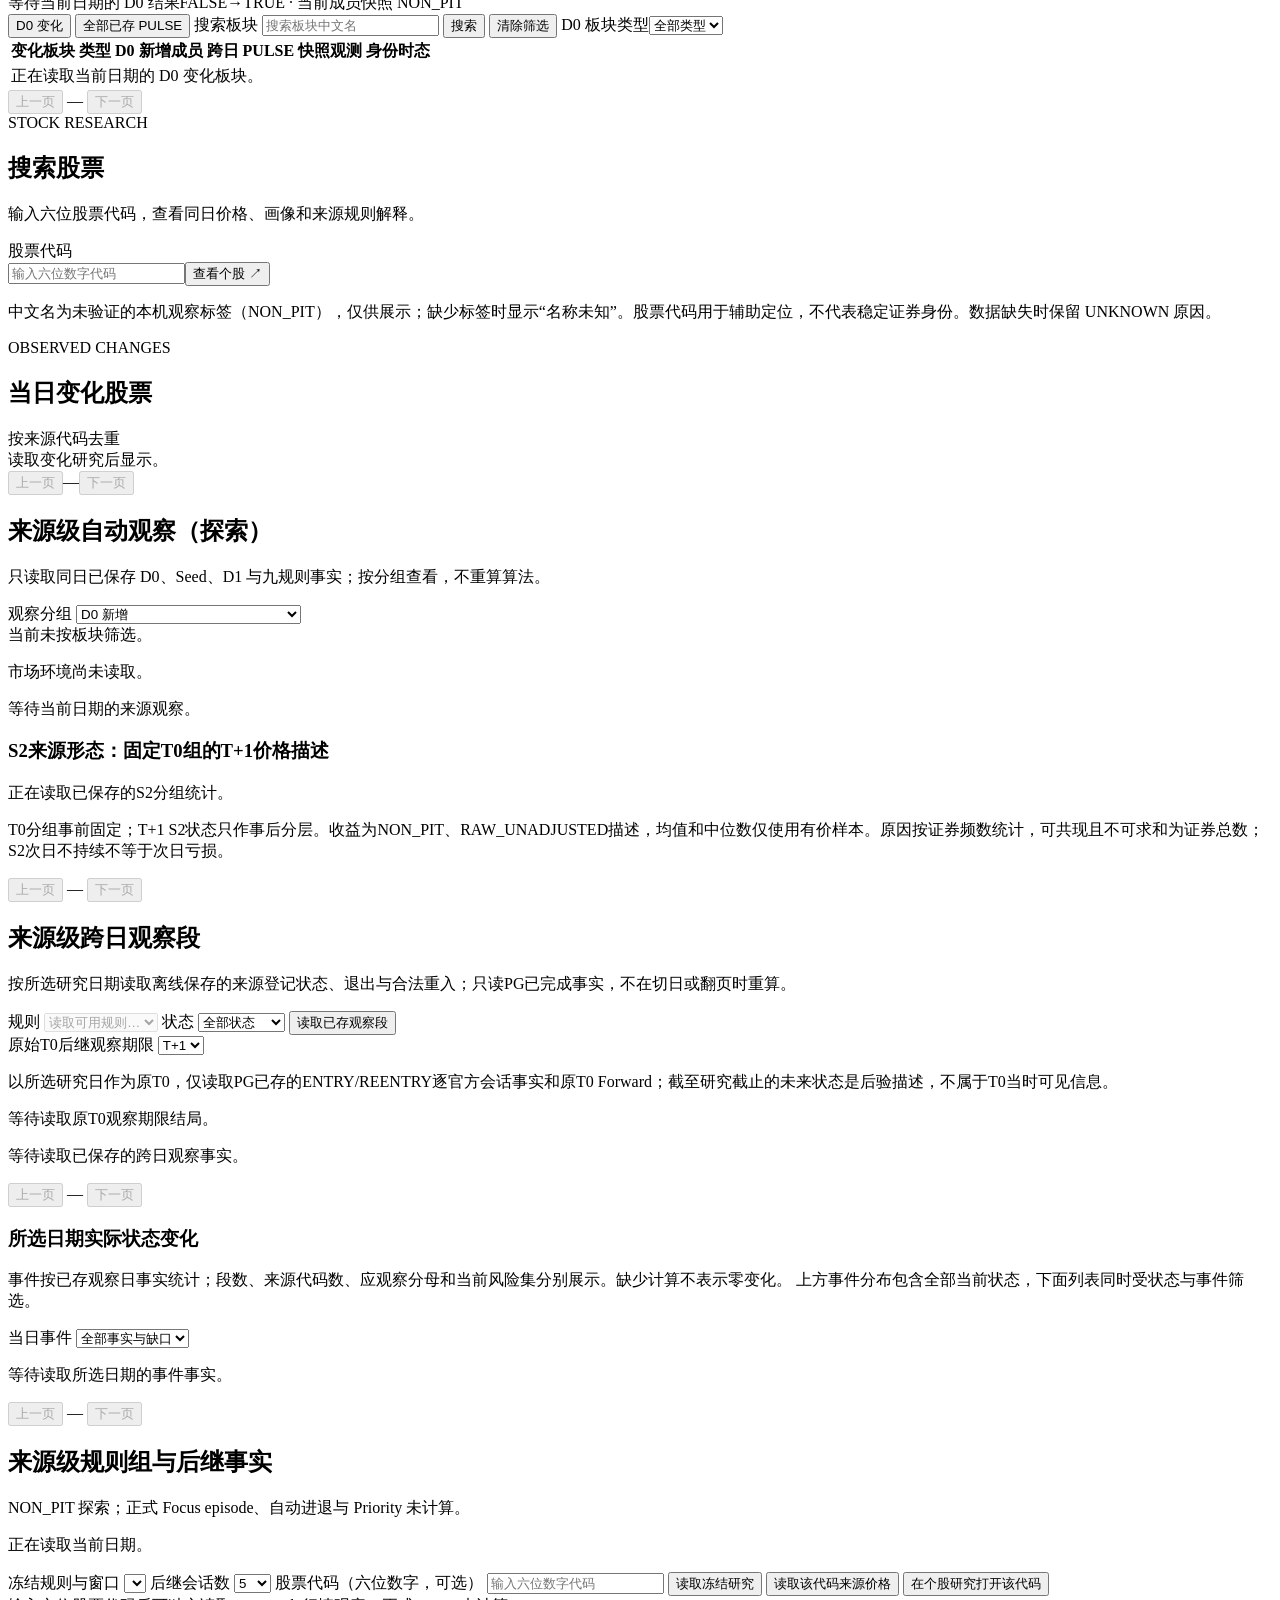
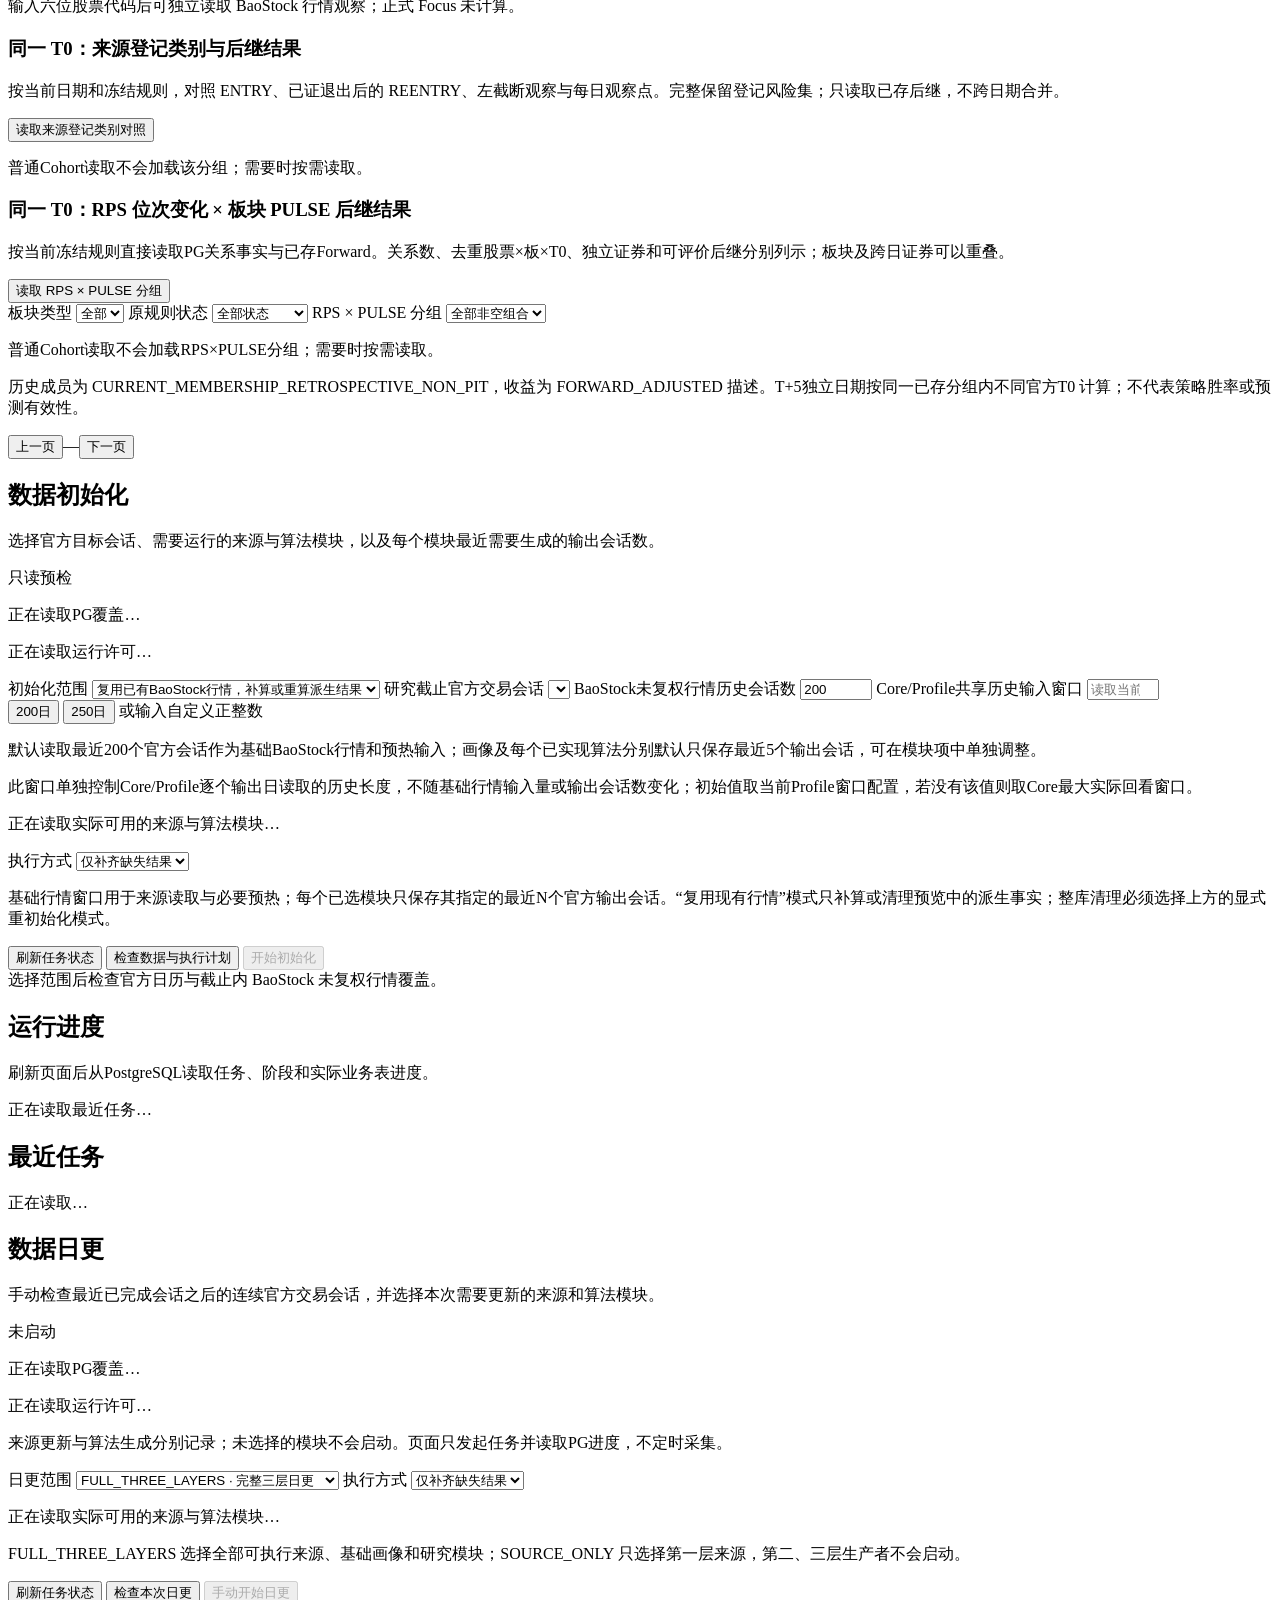
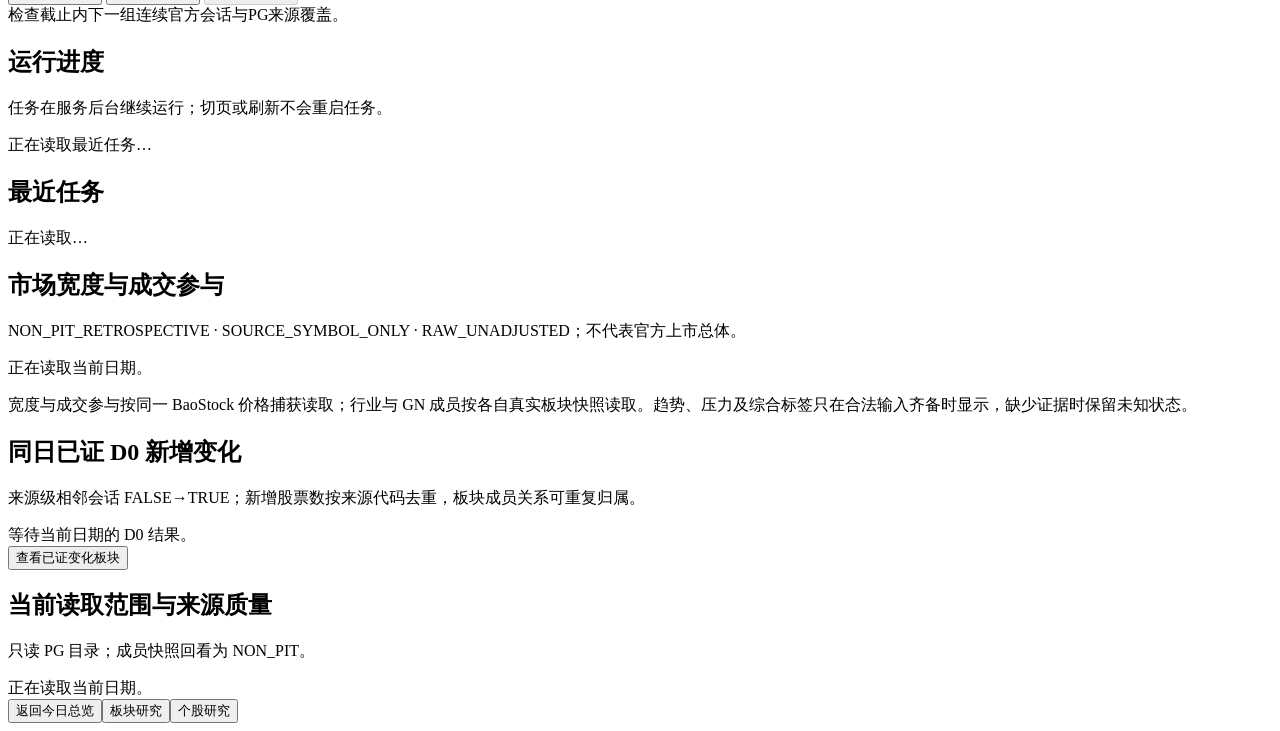
==== commit c58186b3: "修复R00来源完整性与R01双坐标读取" ====
--- a/web/product/index.html
+++ b/web/product/index.html
@@ -725,7 +725,7 @@
                 <div id="cohortRpsPulseSummary"></div>
                 <p class="muted">
                   历史成员为 CURRENT_MEMBERSHIP_RETROSPECTIVE_NON_PIT，收益为
-                  RAW_UNADJUSTED 描述。T+5独立日期按同一已存分组内不同官方T0
+                  FORWARD_ADJUSTED 描述。T+5独立日期按同一已存分组内不同官方T0
                   计算；不代表策略胜率或预测有效性。
                 </p>
               </section>
@@ -1038,6 +1038,10 @@
           aria-label="板块PULSE多会话演变"
         >
           <h3>板块 PULSE 多会话演变</h3>
+          <p class="muted">
+            后继收益使用 BaoStock 前复权
+            QFQ（adjustflag=2）；历史价格和当前成员快照均为 NON_PIT 后验描述。
+          </p>
           <p>正在读取当前板块的既存会话事实。</p>
         </section>
         <div class="drawer-tools" id="memberTools">
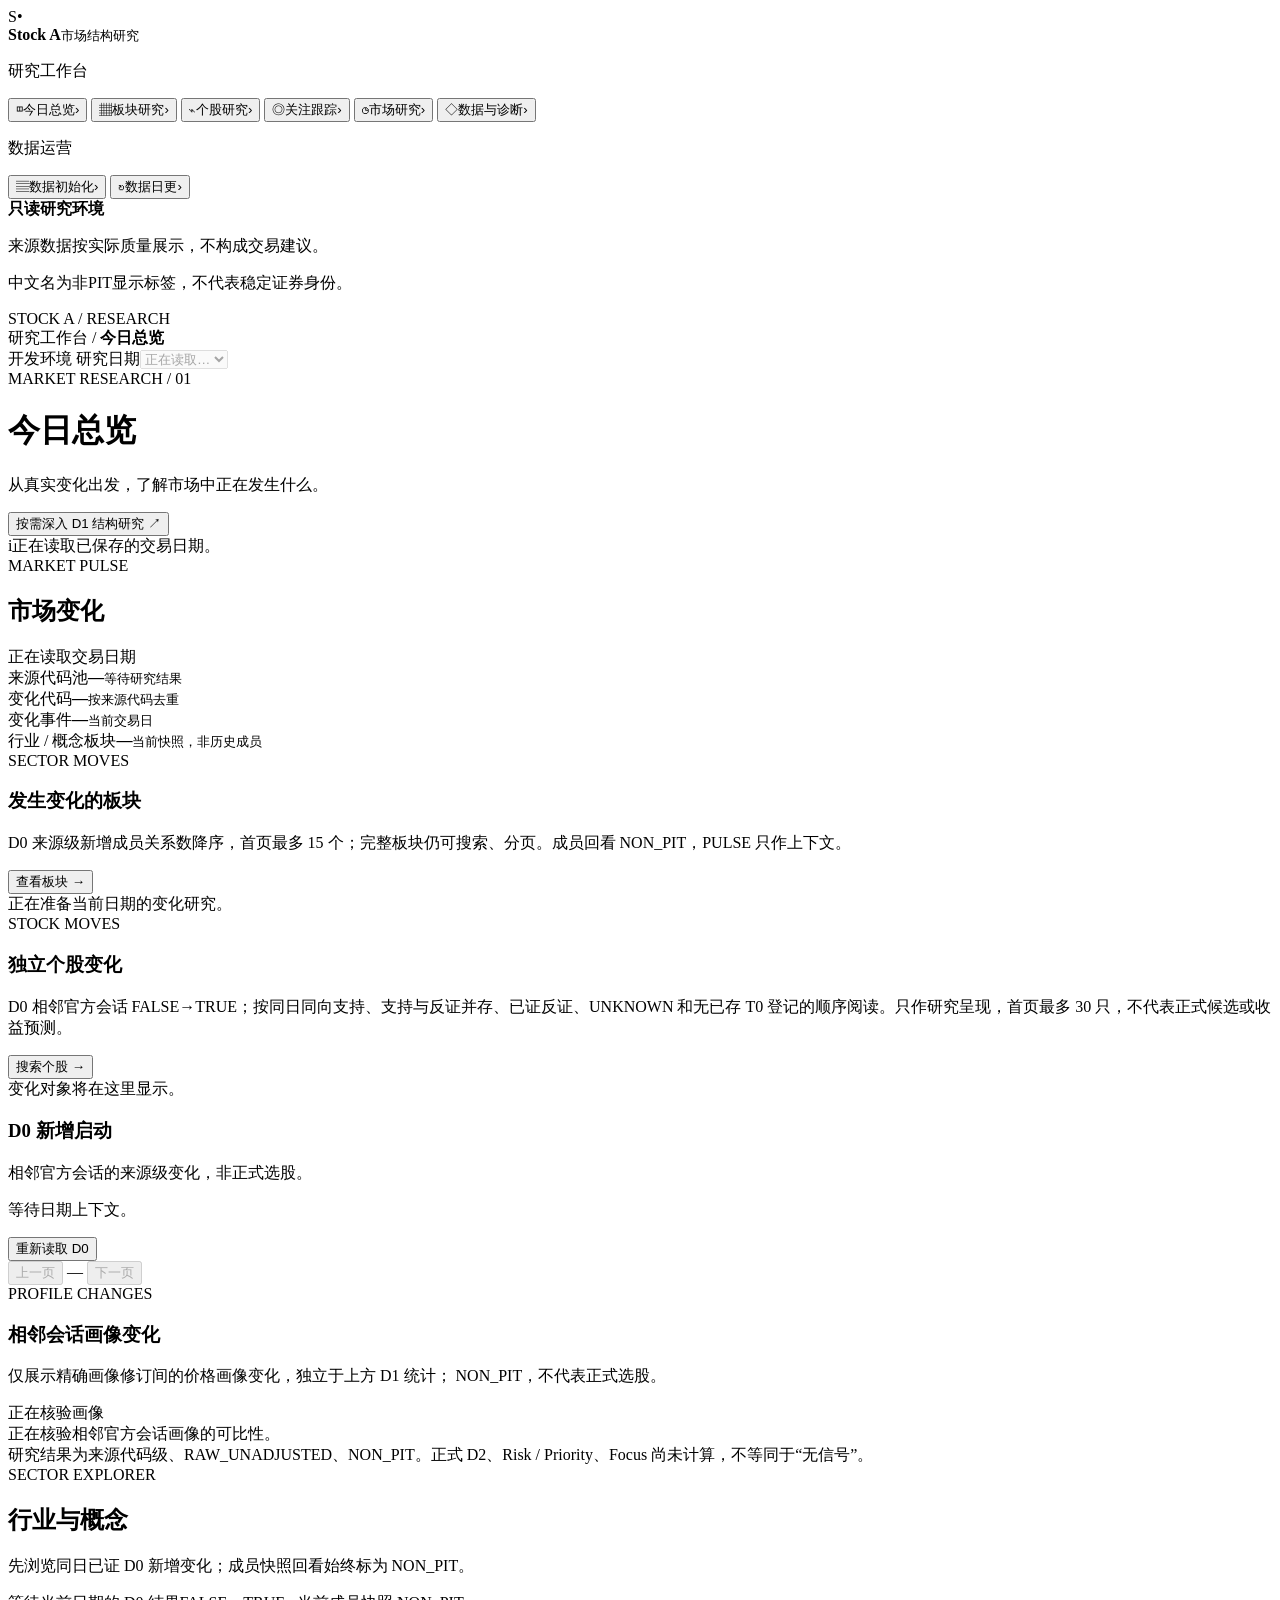
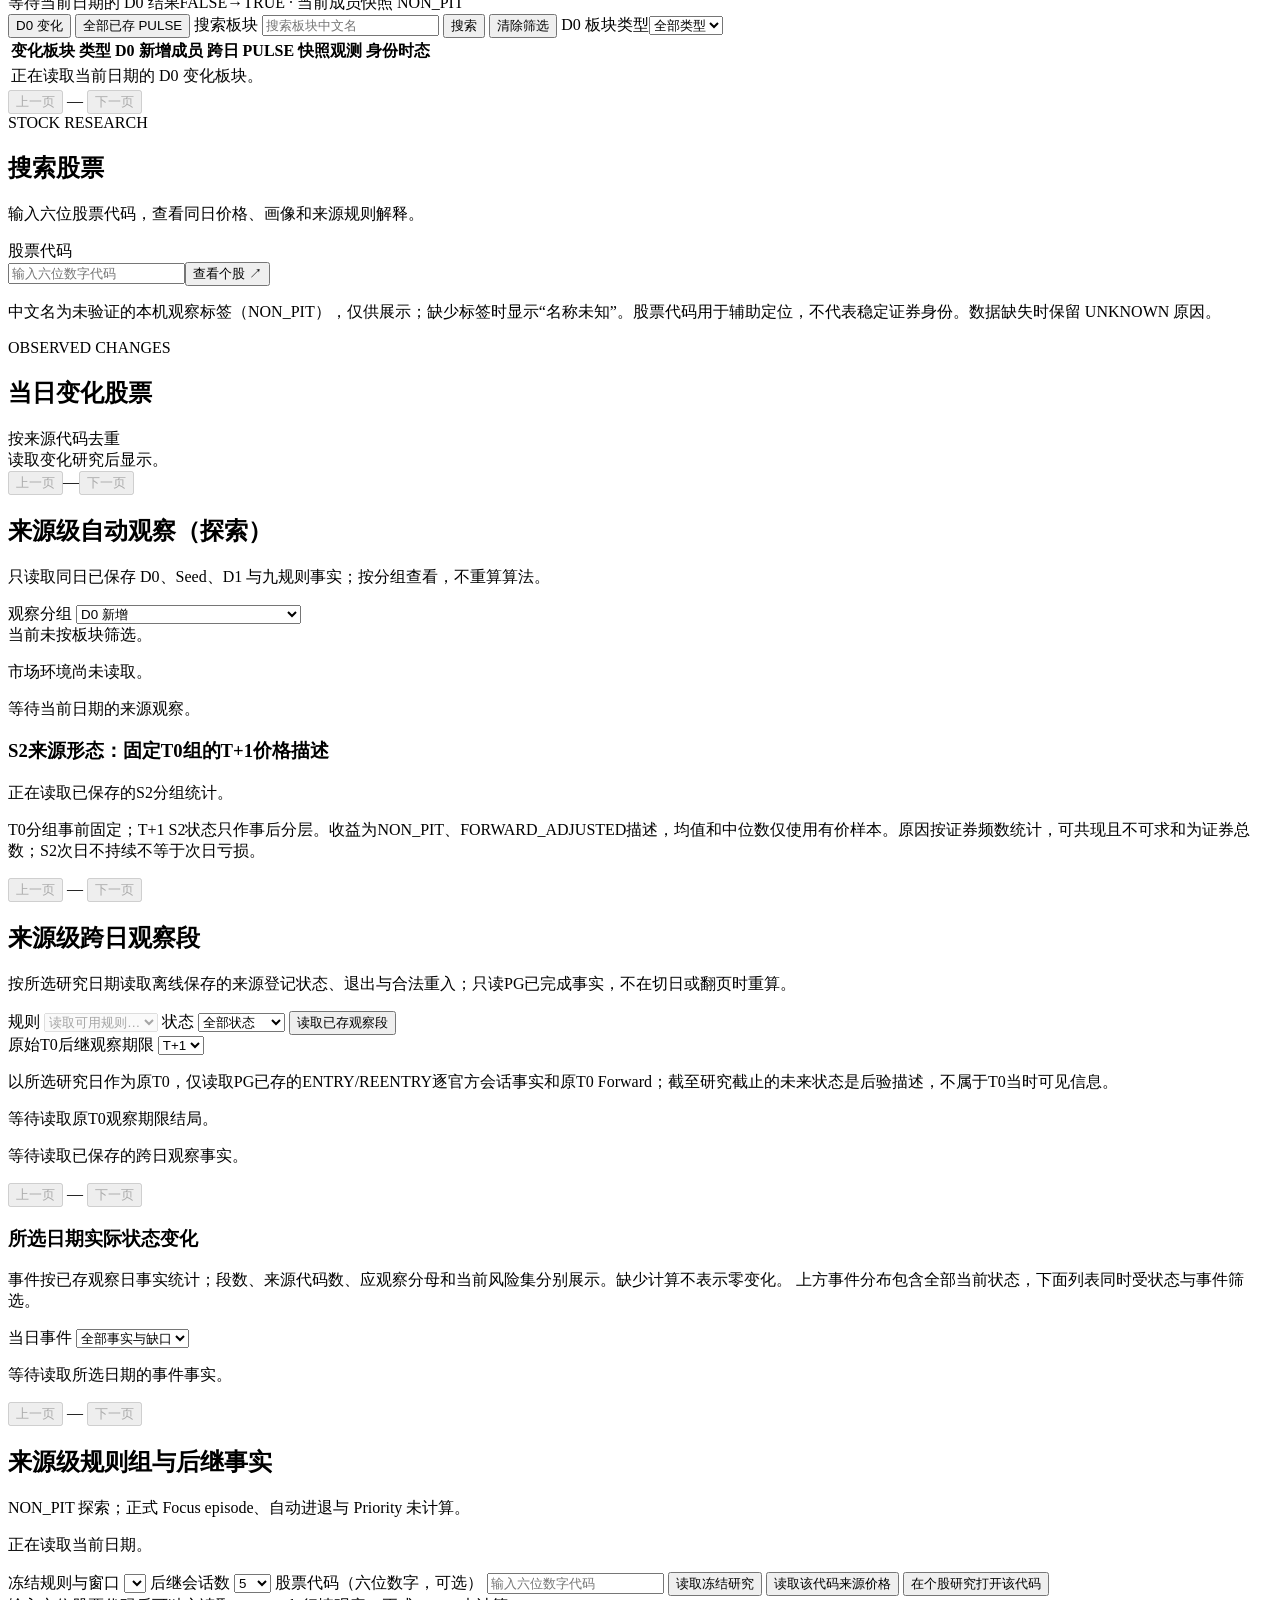
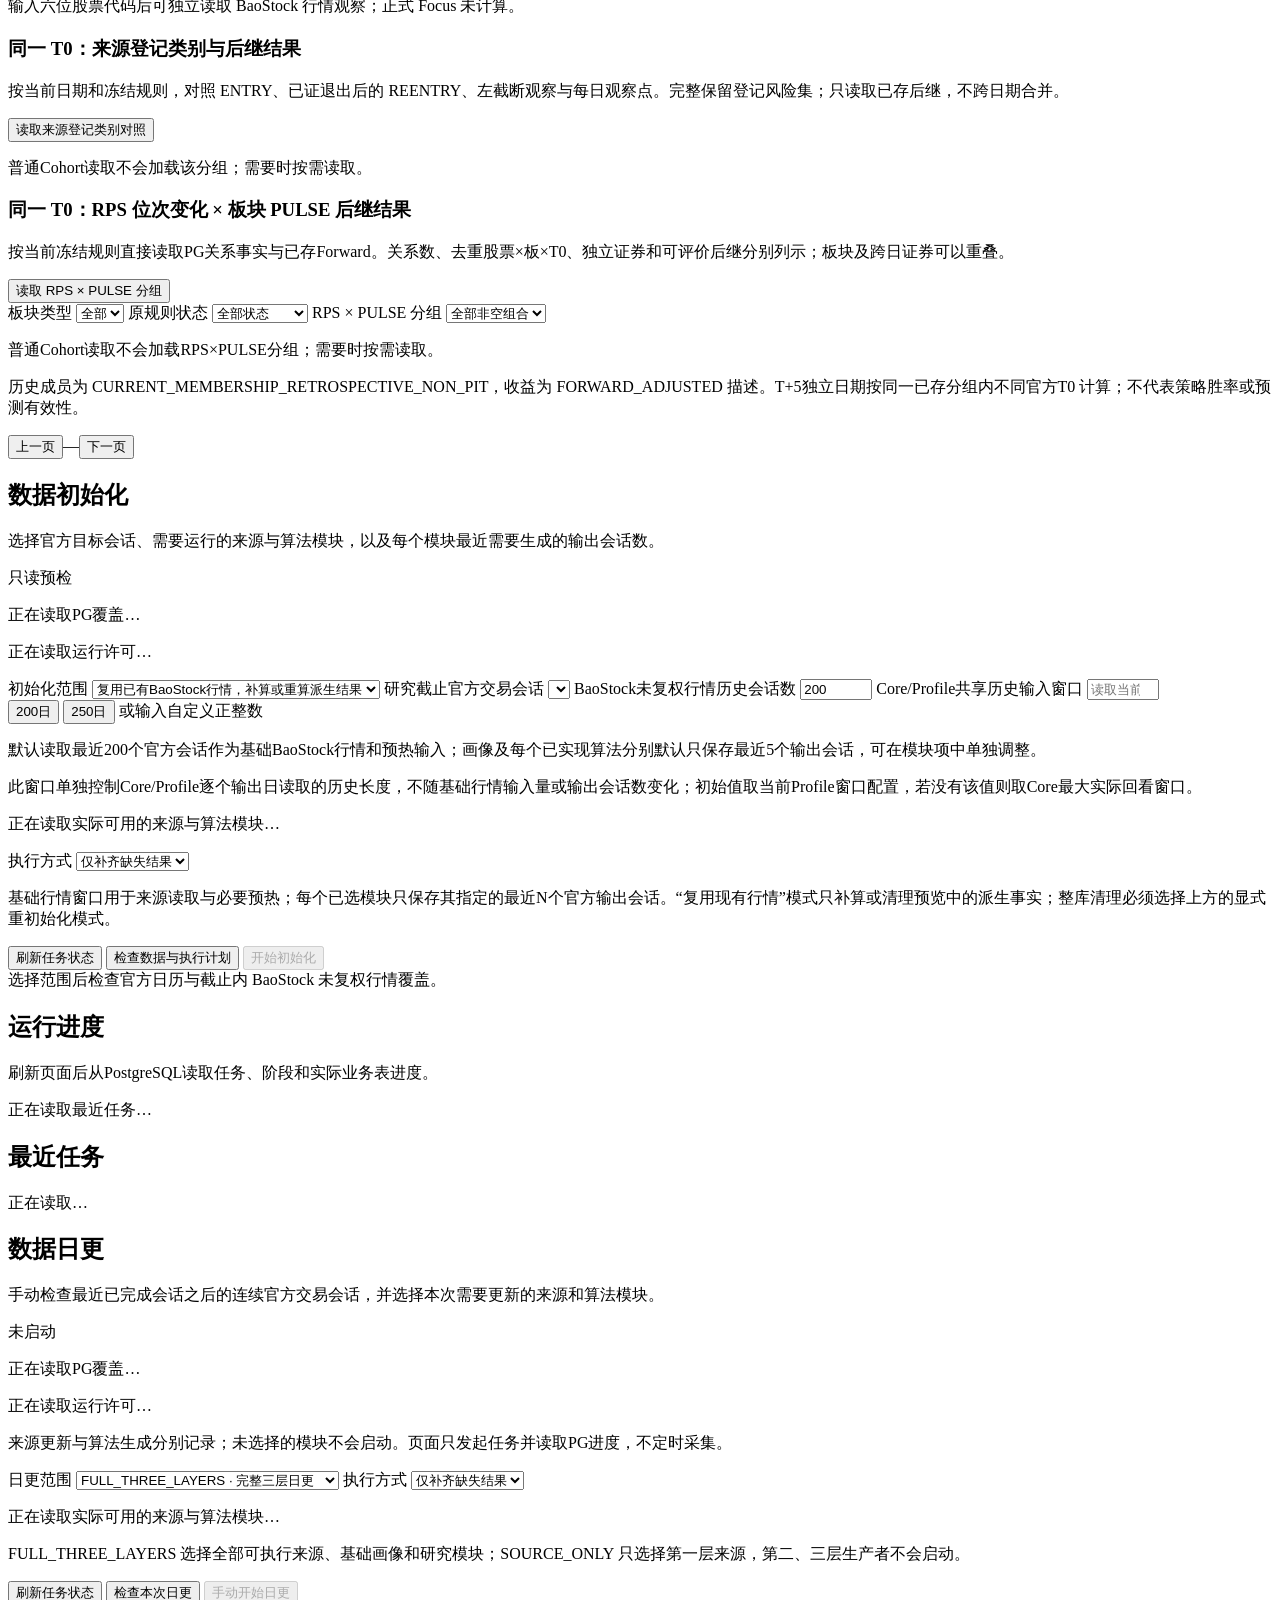
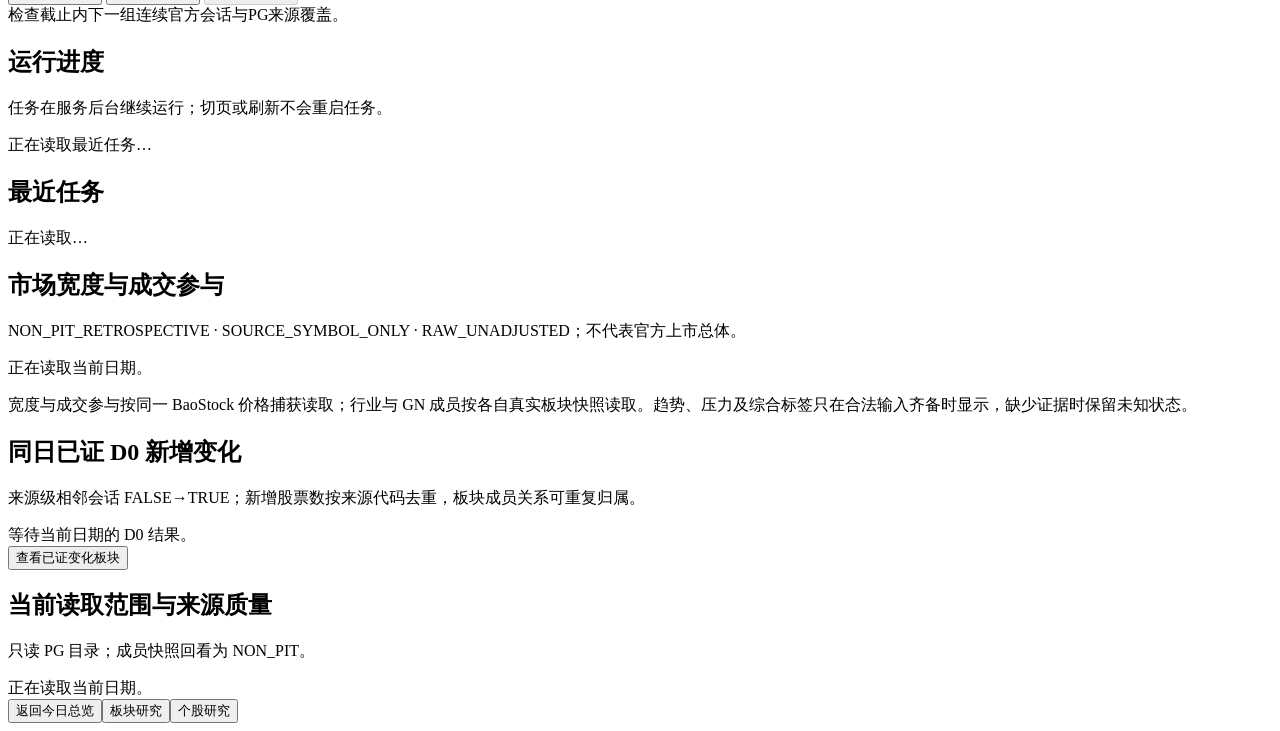
==== commit 823d695b: "纠正Seed时钟和后继价格坐标标注" ====
--- a/web/product/index.html
+++ b/web/product/index.html
@@ -477,7 +477,7 @@
                 <div id="focusS2T1CohortTables"></div>
                 <p id="focusS2T1CohortNote" class="muted">
                   T0分组事前固定；T+1
-                  S2状态只作事后分层。收益为NON_PIT、RAW_UNADJUSTED描述，均值和中位数仅使用有价样本。原因按证券频数统计，可共现且不可求和为证券总数；S2次日不持续不等于次日亏损。
+                  S2状态只作事后分层。收益为NON_PIT、FORWARD_ADJUSTED描述，均值和中位数仅使用有价样本。原因按证券频数统计，可共现且不可求和为证券总数；S2次日不持续不等于次日亏损。
                 </p>
               </section>
               <div id="focusAutoRows"></div>
